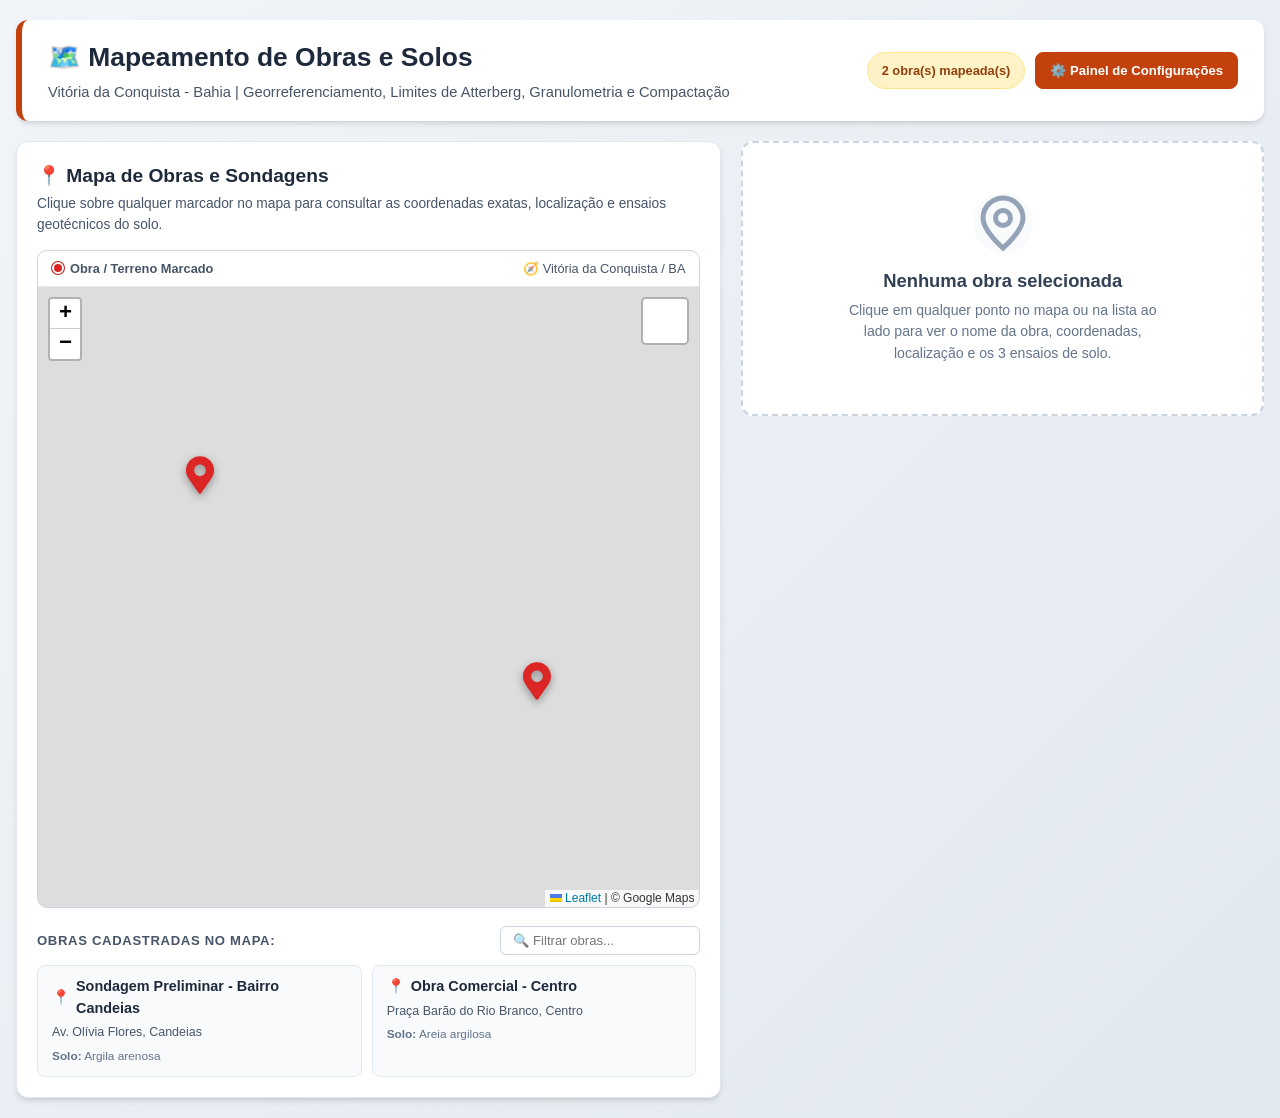
==== index.html @ 5e39a83e "first commit" ====
<!DOCTYPE html>
<html lang="pt-BR">
<head>
  <meta charset="UTF-8">
  <meta name="viewport" content="width=device-width, initial-scale=1.0">
  <title>Mapeamento de Obras e Solos - Vitória da Conquista (BA)</title>
  <!-- LEAFLET CSS -->
  <link rel="stylesheet" href="lib/leaflet.css">
  <link rel="stylesheet" href="style.css">
</head>
<body>

  <div class="container" id="inicio">

    <!-- CABEÇALHO -->
    <header class="cabecalho">
      <div class="cabecalho-info">
        <h1>
          🗺️ Mapeamento de Obras e Solos
        </h1>
        <p>Vitória da Conquista - Bahia | Georreferenciamento, Limites de Atterberg, Granulometria e Compactação</p>
      </div>

      <div class="cabecalho-acoes">
        <span id="contador-obras" class="badge-contador">Carregando obras...</span>
        <a href="editor.html" class="btn-acao-topo btn-config-topo" title="Ir para o painel de adicionar obras e configurar os seletores">
          ⚙️ Painel de Configurações
        </a>
      </div>
    </header>

    <!-- CONTEÚDO PRINCIPAL (GRID 2 COLUNAS) -->
    <main class="grid-principal">

      <!-- COLUNA DA ESQUERDA: MAPA GOOGLE MAPS E LISTA DE PONTOS -->
      <section class="card-secao">
        <h2 class="secao-titulo">
          📍 Mapa de Obras e Sondagens
        </h2>
        <p class="secao-descricao">
          Clique sobre qualquer marcador no mapa para consultar as coordenadas exatas, localização e ensaios geotécnicos do solo.
        </p>

        <!-- CONTAINER DO MAPA -->
        <div class="mapa-conteiner">
          <div class="mapa-legenda-topo">
            <div class="mapa-legenda-itens">
              <span class="legenda-item"><span class="legenda-ponto-salvo"></span> Obra / Terreno Marcado</span>
            </div>
            <span>🧭 Vitória da Conquista / BA</span>
          </div>

          <div id="mapa-obras" class="mapa-real-leaflet"></div>
        </div>

        <!-- LISTA RÁPIDA DE OBRAS -->
        <div class="secao-lista-obras">
          <div class="lista-obras-topo">
            <span class="lista-obras-titulo">Obras Cadastradas no Mapa:</span>
            <input type="text" id="input-filtro-obras" class="input-busca-obras" placeholder="🔍 Filtrar obras...">
          </div>
          <div id="container-lista-obras" class="container-cards-obras">
            <!-- Cards gerados dinamicamente via JS -->
          </div>
        </div>
      </section>

      <!-- COLUNA DA DIREITA: DETALHES DA OBRA SELECIONADA -->
      <aside class="painel-detalhes">

        <!-- ESTADO VAZIO -->
        <div id="estado-vazio" class="estado-vazio">
          <div class="estado-vazio-icone">
            <svg viewBox="0 0 24 24" fill="none" stroke="currentColor" stroke-width="2">
              <path d="M12 2a8 8 0 0 0-8 8c0 5.25 8 12 8 12s8-6.75 8-12a8 8 0 0 0-8-8z"></path>
              <circle cx="12" cy="10" r="3"></circle>
            </svg>
          </div>
          <h3>Nenhuma obra selecionada</h3>
          <p>Clique em qualquer ponto no mapa ou na lista ao lado para ver o nome da obra, coordenadas, localização e os 3 ensaios de solo.</p>
        </div>

        <!-- CARD DE DETALHES DA OBRA SELECIONADA -->
        <div id="card-visualizacao" class="card-detalhes" style="display: none;">

          <header class="detalhe-cabecalho">
            <div class="obra-titulo-grupo">
              <span class="obra-badge-tipo">Informações da Obra</span>
              <h2 id="view-nome-obra" class="obra-nome">Nome da Obra</h2>
            </div>
            <button type="button" id="btn-fechar-view" class="btn-fechar" title="Fechar">✕ Fechar</button>
          </header>

          <div class="view-conteudo">

            <!-- BLOCO DE COORDENADAS E LOCALIZAÇÃO -->
            <div class="box-info-geografica">
              <div class="info-linha">
                <span class="info-rotulo-suave">
                  <svg viewBox="0 0 24 24" fill="none" stroke="currentColor" stroke-width="2" width="16" height="16">
                    <circle cx="12" cy="12" r="10"></circle>
                    <line x1="2" y1="12" x2="22" y2="12"></line>
                    <path d="M12 2a15.3 15.3 0 0 1 4 10 15.3 15.3 0 0 1-4 10 15.3 15.3 0 0 1-4-10 15.3 15.3 0 0 1 4-10z"></path>
                  </svg>
                  Coordenadas:
                </span>
                <span id="view-coordenadas" class="info-valor-destaque">0.000000, 0.000000</span>
              </div>

              <div class="info-linha">
                <span class="info-rotulo-suave">
                  <svg viewBox="0 0 24 24" fill="none" stroke="currentColor" stroke-width="2" width="16" height="16">
                    <path d="M21 10c0 7-9 13-9 13s-9-6-9-13a9 9 0 0 1 18 0z"></path>
                    <circle cx="12" cy="10" r="3"></circle>
                  </svg>
                  Localização:
                </span>
                <span id="view-localizacao" style="font-weight: 600; color: #334155; text-align: right;">-</span>
              </div>

              <div class="info-linha" style="margin-top: 4px; justify-content: flex-end;">
                <a id="link-externo-google-maps" href="#" target="_blank" rel="noopener noreferrer" class="link-google-maps">
                  Abrir no Google Maps ↗
                </a>
              </div>
            </div>

            <!-- DESCRIÇÃO DO LOCAL -->
            <div class="view-secao">
              <div class="view-rotulo">
                <svg viewBox="0 0 24 24" fill="none" stroke="currentColor" stroke-width="2">
                  <path d="M14 2H6a2 2 0 0 0-2 2v16a2 2 0 0 0 2 2h12a2 2 0 0 0 2-2V8z"></path>
                  <polyline points="14 2 14 8 20 8"></polyline>
                  <line x1="16" y1="13" x2="8" y2="13"></line>
                  <line x1="16" y1="17" x2="8" y2="17"></line>
                </svg>
                Descrição do Local
              </div>
              <div id="view-descricao" class="view-texto-descricao">
                Nenhuma descrição registrada.
              </div>
            </div>

            <!-- OS 3 SELETORES GEOTÉCNICOS -->
            <div class="grid-seletores-resultado">

              <!-- 1. LIMITE DE ATTERBERG -->
              <div class="seletor-card-resultado">
                <span class="seletor-titulo-mini">
                  <svg viewBox="0 0 24 24" fill="none" stroke="currentColor" stroke-width="2" width="14" height="14">
                    <path d="M10 2v7.31"></path>
                    <path d="M14 9.3V2"></path>
                    <path d="M8.5 2h7"></path>
                    <path d="M14 9.3a6.5 6.5 0 1 1-4 0"></path>
                  </svg>
                  Limite de Atterberg
                </span>
                <span id="view-atterberg" class="seletor-valor-destaque">-</span>
              </div>

              <!-- 2. GRANULOMETRIA -->
              <div class="seletor-card-resultado tipo-granulometria">
                <span class="seletor-titulo-mini">
                  <svg viewBox="0 0 24 24" fill="none" stroke="currentColor" stroke-width="2" width="14" height="14">
                    <polygon points="12 2 2 7 12 12 22 7 12 2"></polygon>
                    <polyline points="2 17 12 22 22 17"></polyline>
                    <polyline points="2 12 12 17 22 12"></polyline>
                  </svg>
                  Granulometria
                </span>
                <span id="view-granulometria" class="seletor-valor-destaque">-</span>
              </div>

              <!-- 3. COMPACTAÇÃO -->
              <div class="seletor-card-resultado tipo-compactacao">
                <span class="seletor-titulo-mini">
                  <svg viewBox="0 0 24 24" fill="none" stroke="currentColor" stroke-width="2" width="14" height="14">
                    <rect x="2" y="7" width="20" height="14" rx="2" ry="2"></rect>
                    <path d="M16 21V5a2 2 0 0 0-2-2h-4a2 2 0 0 0-2 2v16"></path>
                  </svg>
                  Compactação
                </span>
                <span id="view-compactacao" class="seletor-valor-destaque">-</span>
              </div>

            </div>

            <!-- RODAPÉ COM ATALHO DE EDIÇÃO -->
            <div class="view-rodape">
              <a href="editor.html" id="link-editar-obra" class="btn-atalho-editar">
                ✏️ Editar esta Obra no Painel
              </a>
            </div>

          </div>

        </div>

      </aside>

    </main>

  </div>

  <!-- SCRIPTS LEAFLET, DADOS E VISUALIZADOR -->
  <script src="lib/leaflet.js"></script>
  <script src="dados_solos.js"></script>
  <script src="viewer.js"></script>
</body>
</html>
---- lib/leaflet.css ----
/* required styles */

.leaflet-pane,
.leaflet-tile,
.leaflet-marker-icon,
.leaflet-marker-shadow,
.leaflet-tile-container,
.leaflet-pane > svg,
.leaflet-pane > canvas,
.leaflet-zoom-box,
.leaflet-image-layer,
.leaflet-layer {
	position: absolute;
	left: 0;
	top: 0;
	}
.leaflet-container {
	overflow: hidden;
	}
.leaflet-tile,
.leaflet-marker-icon,
.leaflet-marker-shadow {
	-webkit-user-select: none;
	   -moz-user-select: none;
	        user-select: none;
	  -webkit-user-drag: none;
	}
/* Prevents IE11 from highlighting tiles in blue */
.leaflet-tile::selection {
	background: transparent;
}
/* Safari renders non-retina tile on retina better with this, but Chrome is worse */
.leaflet-safari .leaflet-tile {
	image-rendering: -webkit-optimize-contrast;
	}
/* hack that prevents hw layers "stretching" when loading new tiles */
.leaflet-safari .leaflet-tile-container {
	width: 1600px;
	height: 1600px;
	-webkit-transform-origin: 0 0;
	}
.leaflet-marker-icon,
.leaflet-marker-shadow {
	display: block;
	}
/* .leaflet-container svg: reset svg max-width decleration shipped in Joomla! (joomla.org) 3.x */
/* .leaflet-container img: map is broken in FF if you have max-width: 100% on tiles */
.leaflet-container .leaflet-overlay-pane svg {
	max-width: none !important;
	max-height: none !important;
	}
.leaflet-container .leaflet-marker-pane img,
.leaflet-container .leaflet-shadow-pane img,
.leaflet-container .leaflet-tile-pane img,
.leaflet-container img.leaflet-image-layer,
.leaflet-container .leaflet-tile {
	max-width: none !important;
	max-height: none !important;
	width: auto;
	padding: 0;
	}

.leaflet-container img.leaflet-tile {
	/* See: https://bugs.chromium.org/p/chromium/issues/detail?id=600120 */
	mix-blend-mode: plus-lighter;
}

.leaflet-container.leaflet-touch-zoom {
	-ms-touch-action: pan-x pan-y;
	touch-action: pan-x pan-y;
	}
.leaflet-container.leaflet-touch-drag {
	-ms-touch-action: pinch-zoom;
	/* Fallback for FF which doesn't support pinch-zoom */
	touch-action: none;
	touch-action: pinch-zoom;
}
.leaflet-container.leaflet-touch-drag.leaflet-touch-zoom {
	-ms-touch-action: none;
	touch-action: none;
}
.leaflet-container {
	-webkit-tap-highlight-color: transparent;
}
.leaflet-container a {
	-webkit-tap-highlight-color: rgba(51, 181, 229, 0.4);
}
.leaflet-tile {
	filter: inherit;
	visibility: hidden;
	}
.leaflet-tile-loaded {
	visibility: inherit;
	}
.leaflet-zoom-box {
	width: 0;
	height: 0;
	-moz-box-sizing: border-box;
	     box-sizing: border-box;
	z-index: 800;
	}
/* workaround for https://bugzilla.mozilla.org/show_bug.cgi?id=888319 */
.leaflet-overlay-pane svg {
	-moz-user-select: none;
	}

.leaflet-pane         { z-index: 400; }

.leaflet-tile-pane    { z-index: 200; }
.leaflet-overlay-pane { z-index: 400; }
.leaflet-shadow-pane  { z-index: 500; }
.leaflet-marker-pane  { z-index: 600; }
.leaflet-tooltip-pane   { z-index: 650; }
.leaflet-popup-pane   { z-index: 700; }

.leaflet-map-pane canvas { z-index: 100; }
.leaflet-map-pane svg    { z-index: 200; }

.leaflet-vml-shape {
	width: 1px;
	height: 1px;
	}
.lvml {
	behavior: url(#default#VML);
	display: inline-block;
	position: absolute;
	}


/* control positioning */

.leaflet-control {
	position: relative;
	z-index: 800;
	pointer-events: visiblePainted; /* IE 9-10 doesn't have auto */
	pointer-events: auto;
	}
.leaflet-top,
.leaflet-bottom {
	position: absolute;
	z-index: 1000;
	pointer-events: none;
	}
.leaflet-top {
	top: 0;
	}
.leaflet-right {
	right: 0;
	}
.leaflet-bottom {
	bottom: 0;
	}
.leaflet-left {
	left: 0;
	}
.leaflet-control {
	float: left;
	clear: both;
	}
.leaflet-right .leaflet-control {
	float: right;
	}
.leaflet-top .leaflet-control {
	margin-top: 10px;
	}
.leaflet-bottom .leaflet-control {
	margin-bottom: 10px;
	}
.leaflet-left .leaflet-control {
	margin-left: 10px;
	}
.leaflet-right .leaflet-control {
	margin-right: 10px;
	}


/* zoom and fade animations */

.leaflet-fade-anim .leaflet-popup {
	opacity: 0;
	-webkit-transition: opacity 0.2s linear;
	   -moz-transition: opacity 0.2s linear;
	        transition: opacity 0.2s linear;
	}
.leaflet-fade-anim .leaflet-map-pane .leaflet-popup {
	opacity: 1;
	}
.leaflet-zoom-animated {
	-webkit-transform-origin: 0 0;
	    -ms-transform-origin: 0 0;
	        transform-origin: 0 0;
	}
svg.leaflet-zoom-animated {
	will-change: transform;
}

.leaflet-zoom-anim .leaflet-zoom-animated {
	-webkit-transition: -webkit-transform 0.25s cubic-bezier(0,0,0.25,1);
	   -moz-transition:    -moz-transform 0.25s cubic-bezier(0,0,0.25,1);
	        transition:         transform 0.25s cubic-bezier(0,0,0.25,1);
	}
.leaflet-zoom-anim .leaflet-tile,
.leaflet-pan-anim .leaflet-tile {
	-webkit-transition: none;
	   -moz-transition: none;
	        transition: none;
	}

.leaflet-zoom-anim .leaflet-zoom-hide {
	visibility: hidden;
	}


/* cursors */

.leaflet-interactive {
	cursor: pointer;
	}
.leaflet-grab {
	cursor: -webkit-grab;
	cursor:    -moz-grab;
	cursor:         grab;
	}
.leaflet-crosshair,
.leaflet-crosshair .leaflet-interactive {
	cursor: crosshair;
	}
.leaflet-popup-pane,
.leaflet-control {
	cursor: auto;
	}
.leaflet-dragging .leaflet-grab,
.leaflet-dragging .leaflet-grab .leaflet-interactive,
.leaflet-dragging .leaflet-marker-draggable {
	cursor: move;
	cursor: -webkit-grabbing;
	cursor:    -moz-grabbing;
	cursor:         grabbing;
	}

/* marker & overlays interactivity */
.leaflet-marker-icon,
.leaflet-marker-shadow,
.leaflet-image-layer,
.leaflet-pane > svg path,
.leaflet-tile-container {
	pointer-events: none;
	}

.leaflet-marker-icon.leaflet-interactive,
.leaflet-image-layer.leaflet-interactive,
.leaflet-pane > svg path.leaflet-interactive,
svg.leaflet-image-layer.leaflet-interactive path {
	pointer-events: visiblePainted; /* IE 9-10 doesn't have auto */
	pointer-events: auto;
	}

/* visual tweaks */

.leaflet-container {
	background: #ddd;
	outline-offset: 1px;
	}
.leaflet-container a {
	color: #0078A8;
	}
.leaflet-zoom-box {
	border: 2px dotted #38f;
	background: rgba(255,255,255,0.5);
	}


/* general typography */
.leaflet-container {
	font-family: "Helvetica Neue", Arial, Helvetica, sans-serif;
	font-size: 12px;
	font-size: 0.75rem;
	line-height: 1.5;
	}


/* general toolbar styles */

.leaflet-bar {
	box-shadow: 0 1px 5px rgba(0,0,0,0.65);
	border-radius: 4px;
	}
.leaflet-bar a {
	background-color: #fff;
	border-bottom: 1px solid #ccc;
	width: 26px;
	height: 26px;
	line-height: 26px;
	display: block;
	text-align: center;
	text-decoration: none;
	color: black;
	}
.leaflet-bar a,
.leaflet-control-layers-toggle {
	background-position: 50% 50%;
	background-repeat: no-repeat;
	display: block;
	}
.leaflet-bar a:hover,
.leaflet-bar a:focus {
	background-color: #f4f4f4;
	}
.leaflet-bar a:first-child {
	border-top-left-radius: 4px;
	border-top-right-radius: 4px;
	}
.leaflet-bar a:last-child {
	border-bottom-left-radius: 4px;
	border-bottom-right-radius: 4px;
	border-bottom: none;
	}
.leaflet-bar a.leaflet-disabled {
	cursor: default;
	background-color: #f4f4f4;
	color: #bbb;
	}

.leaflet-touch .leaflet-bar a {
	width: 30px;
	height: 30px;
	line-height: 30px;
	}
.leaflet-touch .leaflet-bar a:first-child {
	border-top-left-radius: 2px;
	border-top-right-radius: 2px;
	}
.leaflet-touch .leaflet-bar a:last-child {
	border-bottom-left-radius: 2px;
	border-bottom-right-radius: 2px;
	}

/* zoom control */

.leaflet-control-zoom-in,
.leaflet-control-zoom-out {
	font: bold 18px 'Lucida Console', Monaco, monospace;
	text-indent: 1px;
	}

.leaflet-touch .leaflet-control-zoom-in, .leaflet-touch .leaflet-control-zoom-out  {
	font-size: 22px;
	}


/* layers control */

.leaflet-control-layers {
	box-shadow: 0 1px 5px rgba(0,0,0,0.4);
	background: #fff;
	border-radius: 5px;
	}
.leaflet-control-layers-toggle {
	background-image: url(images/layers.png);
	width: 36px;
	height: 36px;
	}
.leaflet-retina .leaflet-control-layers-toggle {
	background-image: url(images/layers-2x.png);
	background-size: 26px 26px;
	}
.leaflet-touch .leaflet-control-layers-toggle {
	width: 44px;
	height: 44px;
	}
.leaflet-control-layers .leaflet-control-layers-list,
.leaflet-control-layers-expanded .leaflet-control-layers-toggle {
	display: none;
	}
.leaflet-control-layers-expanded .leaflet-control-layers-list {
	display: block;
	position: relative;
	}
.leaflet-control-layers-expanded {
	padding: 6px 10px 6px 6px;
	color: #333;
	background: #fff;
	}
.leaflet-control-layers-scrollbar {
	overflow-y: scroll;
	overflow-x: hidden;
	padding-right: 5px;
	}
.leaflet-control-layers-selector {
	margin-top: 2px;
	position: relative;
	top: 1px;
	}
.leaflet-control-layers label {
	display: block;
	font-size: 13px;
	font-size: 1.08333em;
	}
.leaflet-control-layers-separator {
	height: 0;
	border-top: 1px solid #ddd;
	margin: 5px -10px 5px -6px;
	}

/* Default icon URLs */
.leaflet-default-icon-path { /* used only in path-guessing heuristic, see L.Icon.Default */
	background-image: url(images/marker-icon.png);
	}


/* attribution and scale controls */

.leaflet-container .leaflet-control-attribution {
	background: #fff;
	background: rgba(255, 255, 255, 0.8);
	margin: 0;
	}
.leaflet-control-attribution,
.leaflet-control-scale-line {
	padding: 0 5px;
	color: #333;
	line-height: 1.4;
	}
.leaflet-control-attribution a {
	text-decoration: none;
	}
.leaflet-control-attribution a:hover,
.leaflet-control-attribution a:focus {
	text-decoration: underline;
	}
.leaflet-attribution-flag {
	display: inline !important;
	vertical-align: baseline !important;
	width: 1em;
	height: 0.6669em;
	}
.leaflet-left .leaflet-control-scale {
	margin-left: 5px;
	}
.leaflet-bottom .leaflet-control-scale {
	margin-bottom: 5px;
	}
.leaflet-control-scale-line {
	border: 2px solid #777;
	border-top: none;
	line-height: 1.1;
	padding: 2px 5px 1px;
	white-space: nowrap;
	-moz-box-sizing: border-box;
	     box-sizing: border-box;
	background: rgba(255, 255, 255, 0.8);
	text-shadow: 1px 1px #fff;
	}
.leaflet-control-scale-line:not(:first-child) {
	border-top: 2px solid #777;
	border-bottom: none;
	margin-top: -2px;
	}
.leaflet-control-scale-line:not(:first-child):not(:last-child) {
	border-bottom: 2px solid #777;
	}

.leaflet-touch .leaflet-control-attribution,
.leaflet-touch .leaflet-control-layers,
.leaflet-touch .leaflet-bar {
	box-shadow: none;
	}
.leaflet-touch .leaflet-control-layers,
.leaflet-touch .leaflet-bar {
	border: 2px solid rgba(0,0,0,0.2);
	background-clip: padding-box;
	}


/* popup */

.leaflet-popup {
	position: absolute;
	text-align: center;
	margin-bottom: 20px;
	}
.leaflet-popup-content-wrapper {
	padding: 1px;
	text-align: left;
	border-radius: 12px;
	}
.leaflet-popup-content {
	margin: 13px 24px 13px 20px;
	line-height: 1.3;
	font-size: 13px;
	font-size: 1.08333em;
	min-height: 1px;
	}
.leaflet-popup-content p {
	margin: 17px 0;
	margin: 1.3em 0;
	}
.leaflet-popup-tip-container {
	width: 40px;
	height: 20px;
	position: absolute;
	left: 50%;
	margin-top: -1px;
	margin-left: -20px;
	overflow: hidden;
	pointer-events: none;
	}
.leaflet-popup-tip {
	width: 17px;
	height: 17px;
	padding: 1px;

	margin: -10px auto 0;
	pointer-events: auto;

	-webkit-transform: rotate(45deg);
	   -moz-transform: rotate(45deg);
	    -ms-transform: rotate(45deg);
	        transform: rotate(45deg);
	}
.leaflet-popup-content-wrapper,
.leaflet-popup-tip {
	background: white;
	color: #333;
	box-shadow: 0 3px 14px rgba(0,0,0,0.4);
	}
.leaflet-container a.leaflet-popup-close-button {
	position: absolute;
	top: 0;
	right: 0;
	border: none;
	text-align: center;
	width: 24px;
	height: 24px;
	font: 16px/24px Tahoma, Verdana, sans-serif;
	color: #757575;
	text-decoration: none;
	background: transparent;
	}
.leaflet-container a.leaflet-popup-close-button:hover,
.leaflet-container a.leaflet-popup-close-button:focus {
	color: #585858;
	}
.leaflet-popup-scrolled {
	overflow: auto;
	}

.leaflet-oldie .leaflet-popup-content-wrapper {
	-ms-zoom: 1;
	}
.leaflet-oldie .leaflet-popup-tip {
	width: 24px;
	margin: 0 auto;

	-ms-filter: "progid:DXImageTransform.Microsoft.Matrix(M11=0.70710678, M12=0.70710678, M21=-0.70710678, M22=0.70710678)";
	filter: progid:DXImageTransform.Microsoft.Matrix(M11=0.70710678, M12=0.70710678, M21=-0.70710678, M22=0.70710678);
	}

.leaflet-oldie .leaflet-control-zoom,
.leaflet-oldie .leaflet-control-layers,
.leaflet-oldie .leaflet-popup-content-wrapper,
.leaflet-oldie .leaflet-popup-tip {
	border: 1px solid #999;
	}


/* div icon */

.leaflet-div-icon {
	background: #fff;
	border: 1px solid #666;
	}


/* Tooltip */
/* Base styles for the element that has a tooltip */
.leaflet-tooltip {
	position: absolute;
	padding: 6px;
	background-color: #fff;
	border: 1px solid #fff;
	border-radius: 3px;
	color: #222;
	white-space: nowrap;
	-webkit-user-select: none;
	-moz-user-select: none;
	-ms-user-select: none;
	user-select: none;
	pointer-events: none;
	box-shadow: 0 1px 3px rgba(0,0,0,0.4);
	}
.leaflet-tooltip.leaflet-interactive {
	cursor: pointer;
	pointer-events: auto;
	}
.leaflet-tooltip-top:before,
.leaflet-tooltip-bottom:before,
.leaflet-tooltip-left:before,
.leaflet-tooltip-right:before {
	position: absolute;
	pointer-events: none;
	border: 6px solid transparent;
	background: transparent;
	content: "";
	}

/* Directions */

.leaflet-tooltip-bottom {
	margin-top: 6px;
}
.leaflet-tooltip-top {
	margin-top: -6px;
}
.leaflet-tooltip-bottom:before,
.leaflet-tooltip-top:before {
	left: 50%;
	margin-left: -6px;
	}
.leaflet-tooltip-top:before {
	bottom: 0;
	margin-bottom: -12px;
	border-top-color: #fff;
	}
.leaflet-tooltip-bottom:before {
	top: 0;
	margin-top: -12px;
	margin-left: -6px;
	border-bottom-color: #fff;
	}
.leaflet-tooltip-left {
	margin-left: -6px;
}
.leaflet-tooltip-right {
	margin-left: 6px;
}
.leaflet-tooltip-left:before,
.leaflet-tooltip-right:before {
	top: 50%;
	margin-top: -6px;
	}
.leaflet-tooltip-left:before {
	right: 0;
	margin-right: -12px;
	border-left-color: #fff;
	}
.leaflet-tooltip-right:before {
	left: 0;
	margin-left: -12px;
	border-right-color: #fff;
	}

/* Printing */

@media print {
	/* Prevent printers from removing background-images of controls. */
	.leaflet-control {
		-webkit-print-color-adjust: exact;
		print-color-adjust: exact;
		}
	}
---- style.css ----
/* ==========================================================================
   SISTEMA DE MAPEAMENTO DE SOLOS E OBRAS - VITÓRIA DA CONQUISTA (BA)
   Estilo Moderno no padrão Google Maps + Geotecnia
   ========================================================================== */

/* --- VARIÁVEIS DE CORES E TEMA --- */
:root {
  --cor-fundo: #0f172a;
  --cor-fundo-secundario: #1e293b;
  --cor-card: #ffffff;
  --cor-card-bg: #f8fafc;
  --cor-borda: #cbd5e1;
  --cor-borda-suave: #e2e8f0;
  --cor-texto-principal: #0f172a;
  --cor-texto-secundario: #475569;
  --cor-texto-mutado: #94a3b8;
  
  /* Cores temáticas pedológicas / engenharia */
  --solo-terracota: #c2410c;
  --solo-terracota-escuro: #9a3412;
  --solo-terracota-claro: #ffedd5;
  --solo-verde: #15803d;
  --solo-verde-claro: #dcfce7;
  --solo-azul: #0284c7;
  --solo-azul-claro: #e0f2fe;
  --solo-destaque: #ea580c;
  --solo-amarelo: #eab308;
  
  --sombra-sm: 0 1px 2px 0 rgb(0 0 0 / 0.05);
  --sombra-md: 0 4px 6px -1px rgb(0 0 0 / 0.1), 0 2px 4px -2px rgb(0 0 0 / 0.1);
  --sombra-lg: 0 10px 15px -3px rgb(0 0 0 / 0.1), 0 4px 6px -4px rgb(0 0 0 / 0.1);
  --sombra-xl: 0 20px 25px -5px rgb(0 0 0 / 0.1), 0 8px 10px -6px rgb(0 0 0 / 0.1);
  
  --raio-borda: 12px;
  --transicao: all 0.2s cubic-bezier(0.4, 0, 0.2, 1);
}

/* --- RESET E BASE --- */
*, *::before, *::after {
  box-sizing: border-box;
  margin: 0;
  padding: 0;
}

body {
  font-family: -apple-system, BlinkMacSystemFont, "Segoe UI", Roboto, "Helvetica Neue", Arial, sans-serif;
  background: linear-gradient(135deg, #f1f5f9 0%, #e2e8f0 100%);
  color: var(--cor-texto-principal);
  line-height: 1.5;
  min-height: 100vh;
  padding: 20px 16px;
}

.container {
  max-width: 1480px;
  margin: 0 auto;
}

/* --- CABEÇALHO --- */
.cabecalho {
  background: white;
  border-radius: var(--raio-borda);
  padding: 18px 26px;
  box-shadow: var(--sombra-md);
  margin-bottom: 20px;
  border-left: 6px solid var(--solo-terracota);
  display: flex;
  justify-content: space-between;
  align-items: center;
  flex-wrap: wrap;
  gap: 16px;
}

.cabecalho-info h1 {
  font-size: 1.65rem;
  font-weight: 800;
  color: #1e293b;
  display: flex;
  align-items: center;
  gap: 10px;
}

.cabecalho-info p {
  color: var(--cor-texto-secundario);
  font-size: 0.92rem;
  margin-top: 3px;
}

.cabecalho-acoes {
  display: flex;
  align-items: center;
  gap: 10px;
  flex-wrap: wrap;
}

.badge-contador {
  display: inline-flex;
  align-items: center;
  gap: 6px;
  padding: 8px 14px;
  background: #fef3c7;
  color: #92400e;
  border: 1px solid #fde68a;
  border-radius: 9999px;
  font-size: 0.8rem;
  font-weight: 700;
}

.btn-acao-topo {
  display: inline-flex;
  align-items: center;
  gap: 6px;
  padding: 8px 14px;
  border-radius: 8px;
  font-size: 0.82rem;
  font-weight: 600;
  cursor: pointer;
  border: 1px solid var(--cor-borda);
  background: #f8fafc;
  color: #334155;
  text-decoration: none;
  transition: var(--transicao);
}

.btn-acao-topo:hover {
  background: #e2e8f0;
  color: #0f172a;
}

.btn-destaque-view {
  background: #0284c7;
  color: white;
  border-color: #0284c7;
}

.btn-destaque-view:hover {
  background: #0369a1;
  color: white;
}

.btn-config-topo {
  background: var(--solo-terracota);
  color: white;
  border-color: var(--solo-terracota);
  font-weight: 700;
}

.btn-config-topo:hover {
  background: var(--solo-terracota-escuro);
  color: white;
  transform: translateY(-1px);
}

.input-file-oculto {
  display: none;
}

/* --- BANNER DE DICA / GUIA --- */
.banner-dica {
  background: #eff6ff;
  border: 1px solid #bfdbfe;
  border-left: 4px solid var(--solo-azul);
  padding: 10px 16px;
  border-radius: 8px;
  margin-bottom: 18px;
  font-size: 0.86rem;
  color: #1e40af;
  display: flex;
  align-items: center;
  gap: 10px;
}

.banner-dica svg {
  flex-shrink: 0;
  width: 20px;
  height: 20px;
}

/* --- ESTRUTURA PRINCIPAL (GRID 2 COLUNAS) --- */
.grid-principal {
  display: grid;
  grid-template-columns: 1.35fr 1fr;
  gap: 20px;
  align-items: start;
}

@media (max-width: 1024px) {
  .grid-principal {
    grid-template-columns: 1fr;
  }
}

/* --- CARTÕES GERAIS --- */
.card-secao {
  background: var(--cor-card);
  border-radius: var(--raio-borda);
  padding: 20px;
  box-shadow: var(--sombra-md);
  border: 1px solid var(--cor-borda-suave);
}

.secao-titulo {
  font-size: 1.2rem;
  font-weight: 700;
  color: #1e293b;
  margin-bottom: 4px;
  display: flex;
  align-items: center;
  gap: 8px;
}

.secao-descricao {
  font-size: 0.86rem;
  color: var(--cor-texto-secundario);
  margin-bottom: 14px;
}

/* --- MAPA NO PADRÃO GOOGLE MAPS --- */
.mapa-conteiner {
  position: relative;
  background: #e5e7eb;
  border: 1px solid #cbd5e1;
  border-radius: 10px;
  overflow: hidden;
}

.mapa-legenda-topo {
  display: flex;
  justify-content: space-between;
  align-items: center;
  padding: 8px 14px;
  background: white;
  border-bottom: 1px solid #e2e8f0;
  font-size: 0.8rem;
  color: var(--cor-texto-secundario);
}

.mapa-legenda-itens {
  display: flex;
  gap: 14px;
  align-items: center;
  flex-wrap: wrap;
}

.legenda-item {
  display: inline-flex;
  align-items: center;
  gap: 6px;
  font-weight: 600;
}

.legenda-ponto-salvo {
  width: 12px;
  height: 12px;
  background: #dc2626;
  border-radius: 50%;
  border: 2px solid white;
  box-shadow: 0 0 0 1px #b91c1c;
}

.legenda-ponto-novo {
  width: 12px;
  height: 12px;
  background: #0284c7;
  border-radius: 50%;
  border: 2px solid white;
  box-shadow: 0 0 0 1px #0369a1;
}

.mapa-real-leaflet {
  width: 100%;
  height: 620px;
  z-index: 1;
}

/* --- MARCADORES CUSTOMIZADOS NO MAPA (LEAFLET DIVICON) --- */
.custom-pin {
  display: flex;
  align-items: center;
  justify-content: center;
}

.pin-corpo {
  width: 28px;
  height: 38px;
  position: relative;
  cursor: pointer;
  filter: drop-shadow(0 3px 4px rgba(0,0,0,0.35));
  transition: transform 0.2s cubic-bezier(0.34, 1.56, 0.64, 1);
}

.pin-corpo:hover {
  transform: scale(1.15) translateY(-4px);
}

.pin-corpo svg {
  width: 100%;
  height: 100%;
}

.pin-salvo path {
  fill: #dc2626;
}

.pin-selecionado path {
  fill: #ea580c;
  filter: drop-shadow(0 0 6px rgba(234, 88, 12, 0.8));
}

.pin-novo path {
  fill: #0284c7;
  filter: drop-shadow(0 0 6px rgba(2, 132, 199, 0.8));
  animation: pulse-pin 1.6s infinite ease-in-out;
}

@keyframes pulse-pin {
  0% { transform: scale(1); }
  50% { transform: scale(1.18); }
  100% { transform: scale(1); }
}

/* Tooltip do Marcador */
.leaflet-tooltip.tooltip-obra {
  background: #ffffff;
  color: #0f172a;
  border: 1px solid #cbd5e1;
  border-radius: 8px;
  box-shadow: var(--sombra-md);
  padding: 6px 12px;
  font-size: 0.85rem;
  font-family: inherit;
  font-weight: 600;
}

/* --- LISTA DE OBRAS CADASTRADAS --- */
.secao-lista-obras {
  margin-top: 18px;
}

.lista-obras-topo {
  display: flex;
  justify-content: space-between;
  align-items: center;
  margin-bottom: 10px;
}

.lista-obras-titulo {
  font-size: 0.82rem;
  font-weight: 700;
  text-transform: uppercase;
  letter-spacing: 0.05em;
  color: var(--cor-texto-secundario);
}

.input-busca-obras {
  padding: 6px 12px;
  border: 1px solid var(--cor-borda);
  border-radius: 6px;
  font-size: 0.82rem;
  width: 200px;
}

.container-cards-obras {
  display: grid;
  grid-template-columns: repeat(auto-fill, minmax(260px, 1fr));
  gap: 10px;
  max-height: 280px;
  overflow-y: auto;
  padding-right: 4px;
}

.card-obra-item {
  background: #f8fafc;
  border: 1px solid var(--cor-borda-suave);
  border-radius: 8px;
  padding: 10px 14px;
  cursor: pointer;
  transition: var(--transicao);
  display: flex;
  flex-direction: column;
  gap: 4px;
  position: relative;
}

.card-obra-item:hover {
  background: #ffffff;
  border-color: var(--solo-terracota);
  box-shadow: var(--sombra-sm);
  transform: translateY(-1px);
}

.card-obra-item.ativo {
  background: #fff7ed;
  border-color: var(--solo-terracota);
  box-shadow: 0 0 0 2px rgba(194, 65, 12, 0.2);
}

.obra-item-nome {
  font-size: 0.9rem;
  font-weight: 700;
  color: #1e293b;
  display: flex;
  align-items: center;
  gap: 6px;
}

.obra-item-local {
  font-size: 0.78rem;
  color: var(--cor-texto-secundario);
  white-space: nowrap;
  overflow: hidden;
  text-overflow: ellipsis;
}

.obra-item-acoes {
  display: flex;
  gap: 8px;
  margin-top: 6px;
  justify-content: flex-end;
}

.btn-mini-acao {
  padding: 3px 8px;
  border-radius: 4px;
  font-size: 0.72rem;
  font-weight: 600;
  border: 1px solid #cbd5e1;
  background: white;
  cursor: pointer;
  transition: var(--transicao);
}

.btn-mini-acao:hover {
  background: #e2e8f0;
}

.btn-mini-excluir {
  color: #dc2626;
  border-color: #fca5a5;
}

.btn-mini-excluir:hover {
  background: #fee2e2;
}

/* --- PAINEL LATERAL DIREITO --- */
.painel-detalhes {
  position: sticky;
  top: 20px;
  display: flex;
  flex-direction: column;
  gap: 18px;
}

/* ESTADO VAZIO */
.estado-vazio {
  display: block;
  text-align: center;
  padding: 50px 24px;
  background: white;
  border-radius: var(--raio-borda);
  border: 2px dashed #cbd5e1;
}

.estado-vazio-icone {
  width: 60px;
  height: 60px;
  margin: 0 auto 14px;
  color: #94a3b8;
  display: flex;
  align-items: center;
  justify-content: center;
  background: #f8fafc;
  border-radius: 50%;
}

.estado-vazio h3 {
  font-size: 1.15rem;
  color: #334155;
  margin-bottom: 6px;
}

.estado-vazio p {
  color: #64748b;
  font-size: 0.88rem;
  max-width: 320px;
  margin: 0 auto;
}

/* CARD DE VISUALIZAÇÃO (INDEX.HTML) */
.card-detalhes {
  background: white;
  border-radius: var(--raio-borda);
  box-shadow: var(--sombra-lg);
  border: 1px solid var(--cor-borda-suave);
  overflow: hidden;
  animation: surgimento 0.25s cubic-bezier(0.16, 1, 0.3, 1) forwards;
}

@keyframes surgimento {
  from { opacity: 0; transform: translateY(8px); }
  to { opacity: 1; transform: translateY(0); }
}

.detalhe-cabecalho {
  background: linear-gradient(135deg, #1e293b 0%, #0f172a 100%);
  color: white;
  padding: 16px 20px;
  display: flex;
  justify-content: space-between;
  align-items: flex-start;
  gap: 12px;
}

.obra-titulo-grupo {
  display: flex;
  flex-direction: column;
  gap: 2px;
}

.obra-badge-tipo {
  font-size: 0.7rem;
  text-transform: uppercase;
  letter-spacing: 0.08em;
  color: #fb923c;
  font-weight: 700;
}

.obra-nome {
  font-size: 1.35rem;
  font-weight: 800;
  line-height: 1.25;
}

.btn-fechar {
  background: rgba(255, 255, 255, 0.15);
  color: white;
  border: 1px solid rgba(255, 255, 255, 0.25);
  padding: 5px 10px;
  border-radius: 6px;
  font-size: 0.78rem;
  font-weight: 600;
  cursor: pointer;
  transition: var(--transicao);
}

.btn-fechar:hover {
  background: rgba(239, 68, 68, 0.85);
  border-color: #ef4444;
}

.view-conteudo {
  padding: 20px;
  display: flex;
  flex-direction: column;
  gap: 18px;
}

/* BLOCO DE COORDENADAS E LOCALIZAÇÃO */
.box-info-geografica {
  background: #f8fafc;
  border: 1px solid var(--cor-borda-suave);
  border-radius: 8px;
  padding: 12px 14px;
  display: flex;
  flex-direction: column;
  gap: 8px;
}

.info-linha {
  display: flex;
  justify-content: space-between;
  align-items: center;
  font-size: 0.84rem;
}

.info-rotulo-suave {
  color: #64748b;
  font-weight: 600;
  display: flex;
  align-items: center;
  gap: 5px;
}

.info-valor-destaque {
  font-family: monospace;
  font-weight: 700;
  color: #0f172a;
  background: #e2e8f0;
  padding: 2px 8px;
  border-radius: 4px;
  font-size: 0.82rem;
}

.link-google-maps {
  color: var(--solo-azul);
  font-weight: 600;
  font-size: 0.8rem;
  text-decoration: none;
  display: inline-flex;
  align-items: center;
  gap: 4px;
  transition: var(--transicao);
}

.link-google-maps:hover {
  text-decoration: underline;
  color: #0369a1;
}

/* DESCRIÇÃO */
.view-secao {
  display: flex;
  flex-direction: column;
  gap: 6px;
}

.view-rotulo {
  display: inline-flex;
  align-items: center;
  gap: 6px;
  font-size: 0.8rem;
  font-weight: 700;
  text-transform: uppercase;
  letter-spacing: 0.05em;
  color: #475569;
}

.view-rotulo svg {
  width: 15px;
  height: 15px;
  color: var(--solo-terracota);
}

.view-texto-descricao {
  background: #f8fafc;
  border: 1px solid var(--cor-borda-suave);
  padding: 12px 14px;
  border-radius: 8px;
  color: #334155;
  font-size: 0.9rem;
  line-height: 1.55;
  white-space: pre-line;
}

/* OS 3 SELETORES GEOTÉCNICOS EM DESTAQUE */
.grid-seletores-resultado {
  display: grid;
  grid-template-columns: 1fr;
  gap: 12px;
}

.seletor-card-resultado {
  background: #f8fafc;
  border: 1px solid var(--cor-borda-suave);
  border-left: 4px solid var(--solo-terracota);
  padding: 12px 14px;
  border-radius: 8px;
  display: flex;
  flex-direction: column;
  gap: 4px;
}

.seletor-card-resultado.tipo-granulometria {
  border-left-color: var(--solo-azul);
}

.seletor-card-resultado.tipo-compactacao {
  border-left-color: var(--solo-verde);
}

.seletor-titulo-mini {
  font-size: 0.75rem;
  text-transform: uppercase;
  font-weight: 700;
  letter-spacing: 0.04em;
  color: #64748b;
  display: flex;
  align-items: center;
  gap: 6px;
}

.seletor-valor-destaque {
  font-size: 1.05rem;
  font-weight: 700;
  color: #0f172a;
}

.view-rodape {
  margin-top: 4px;
  padding-top: 14px;
  border-top: 1px solid #e2e8f0;
  display: flex;
  justify-content: flex-end;
}

.btn-atalho-editar {
  display: inline-flex;
  align-items: center;
  gap: 6px;
  padding: 8px 14px;
  background: #f1f5f9;
  color: #334155;
  border: 1px solid #cbd5e1;
  border-radius: 6px;
  font-size: 0.8rem;
  font-weight: 600;
  text-decoration: none;
  transition: var(--transicao);
}

.btn-atalho-editar:hover {
  background: var(--solo-terracota-claro);
  color: var(--solo-terracota-escuro);
  border-color: #fdba74;
}

/* --- FORMULÁRIO DE EDIÇÃO (EDITOR.HTML) --- */
.alerta-sucesso {
  display: none;
  background: #dcfce7;
  color: #166534;
  border-bottom: 1px solid #bbf7d0;
  padding: 10px 16px;
  font-size: 0.85rem;
  font-weight: 600;
  align-items: center;
  gap: 8px;
}

.alerta-sucesso.visivel {
  display: flex;
  animation: surgimento 0.2s ease-out;
}

.form-conteudo {
  padding: 20px;
  display: flex;
  flex-direction: column;
  gap: 16px;
}

.campo-grupo {
  display: flex;
  flex-direction: column;
  gap: 6px;
}

.campo-label {
  display: flex;
  justify-content: space-between;
  align-items: center;
  font-size: 0.82rem;
  font-weight: 700;
  color: #334155;
  text-transform: uppercase;
  letter-spacing: 0.04em;
}

.campo-label span {
  display: inline-flex;
  align-items: center;
  gap: 5px;
}

.campo-label svg {
  width: 15px;
  height: 15px;
  color: var(--solo-terracota);
}

.dica-label {
  font-size: 0.72rem;
  color: var(--cor-texto-mutado);
  font-weight: 400;
  text-transform: none;
}

.input-texto, .select-customizado {
  width: 100%;
  padding: 10px 14px;
  border: 1px solid #cbd5e1;
  border-radius: 8px;
  font-size: 0.92rem;
  font-family: inherit;
  color: #0f172a;
  background: #f8fafc;
  transition: var(--transicao);
}

.input-texto:focus, .select-customizado:focus {
  outline: none;
  border-color: var(--solo-terracota);
  background: #ffffff;
  box-shadow: 0 0 0 3px rgba(194, 65, 12, 0.15);
}

.textarea-customizado {
  width: 100%;
  padding: 10px 14px;
  border: 1px solid #cbd5e1;
  border-radius: 8px;
  font-size: 0.9rem;
  font-family: inherit;
  color: #0f172a;
  background: #f8fafc;
  min-height: 85px;
  resize: vertical;
  line-height: 1.5;
  transition: var(--transicao);
}

.textarea-customizado:focus {
  outline: none;
  border-color: var(--solo-terracota);
  background: #ffffff;
  box-shadow: 0 0 0 3px rgba(194, 65, 12, 0.15);
}

.form-acoes {
  display: flex;
  justify-content: space-between;
  align-items: center;
  margin-top: 4px;
  padding-top: 14px;
  border-top: 1px solid #e2e8f0;
  gap: 10px;
}

.btn-salvar {
  display: inline-flex;
  align-items: center;
  gap: 6px;
  padding: 10px 20px;
  background: var(--solo-terracota);
  color: white;
  border: none;
  border-radius: 8px;
  font-size: 0.9rem;
  font-weight: 700;
  cursor: pointer;
  box-shadow: var(--sombra-sm);
  transition: var(--transicao);
}

.btn-salvar:hover {
  background: var(--solo-terracota-escuro);
  transform: translateY(-1px);
  box-shadow: var(--sombra-md);
}

.btn-cancelar {
  background: #f1f5f9;
  color: #475569;
  border: 1px solid #cbd5e1;
  padding: 9px 14px;
  border-radius: 8px;
  font-size: 0.82rem;
  font-weight: 600;
  cursor: pointer;
  transition: var(--transicao);
}

.btn-cancelar:hover {
  background: #e2e8f0;
  color: #0f172a;
}

/* --- PAINEL DE CONFIGURAÇÃO DOS 3 SELETORES --- */
.card-config-seletores {
  background: white;
  border-radius: var(--raio-borda);
  box-shadow: var(--sombra-md);
  border: 1px solid var(--cor-borda-suave);
  padding: 20px;
}

.config-abas-botoes {
  display: flex;
  gap: 6px;
  border-bottom: 2px solid #e2e8f0;
  margin-bottom: 16px;
  padding-bottom: 2px;
}

.btn-aba-seletor {
  background: none;
  border: none;
  padding: 8px 12px;
  font-size: 0.82rem;
  font-weight: 700;
  color: #64748b;
  cursor: pointer;
  border-bottom: 3px solid transparent;
  margin-bottom: -4px;
  transition: var(--transicao);
}

.btn-aba-seletor:hover {
  color: var(--solo-terracota);
}

.btn-aba-seletor.ativo {
  color: var(--solo-terracota);
  border-bottom-color: var(--solo-terracota);
}

.lista-opcoes-chips {
  display: flex;
  flex-wrap: wrap;
  gap: 8px;
  margin-bottom: 14px;
  min-height: 40px;
}

.chip-opcao {
  display: inline-flex;
  align-items: center;
  gap: 6px;
  background: #f1f5f9;
  border: 1px solid #cbd5e1;
  padding: 5px 10px;
  border-radius: 20px;
  font-size: 0.82rem;
  color: #334155;
  font-weight: 500;
}

.chip-opcao button {
  background: none;
  border: none;
  color: #94a3b8;
  cursor: pointer;
  font-size: 0.85rem;
  font-weight: 800;
  line-height: 1;
  padding: 0 2px;
  transition: var(--transicao);
}

.chip-opcao button:hover {
  color: #dc2626;
}

.form-adicionar-opcao {
  display: flex;
  gap: 8px;
}

.input-nova-opcao {
  flex: 1;
  padding: 8px 12px;
  border: 1px solid #cbd5e1;
  border-radius: 6px;
  font-size: 0.85rem;
}

.btn-add-opcao {
  padding: 8px 14px;
  background: var(--solo-azul);
  color: white;
  border: none;
  border-radius: 6px;
  font-size: 0.82rem;
  font-weight: 700;
  cursor: pointer;
  transition: var(--transicao);
}

.btn-add-opcao:hover {
  background: #0369a1;
}

/* --- RESPONSIVIDADE --- */
@media (max-width: 640px) {
  body {
    padding: 10px 8px;
  }
  .cabecalho {
    padding: 14px 16px;
  }
  .cabecalho-info h1 {
    font-size: 1.3rem;
  }
  .card-secao, .card-config-seletores {
    padding: 14px;
  }
  .mapa-real-leaflet {
    height: 440px;
  }
  .container-cards-obras {
    grid-template-columns: 1fr;
  }
}
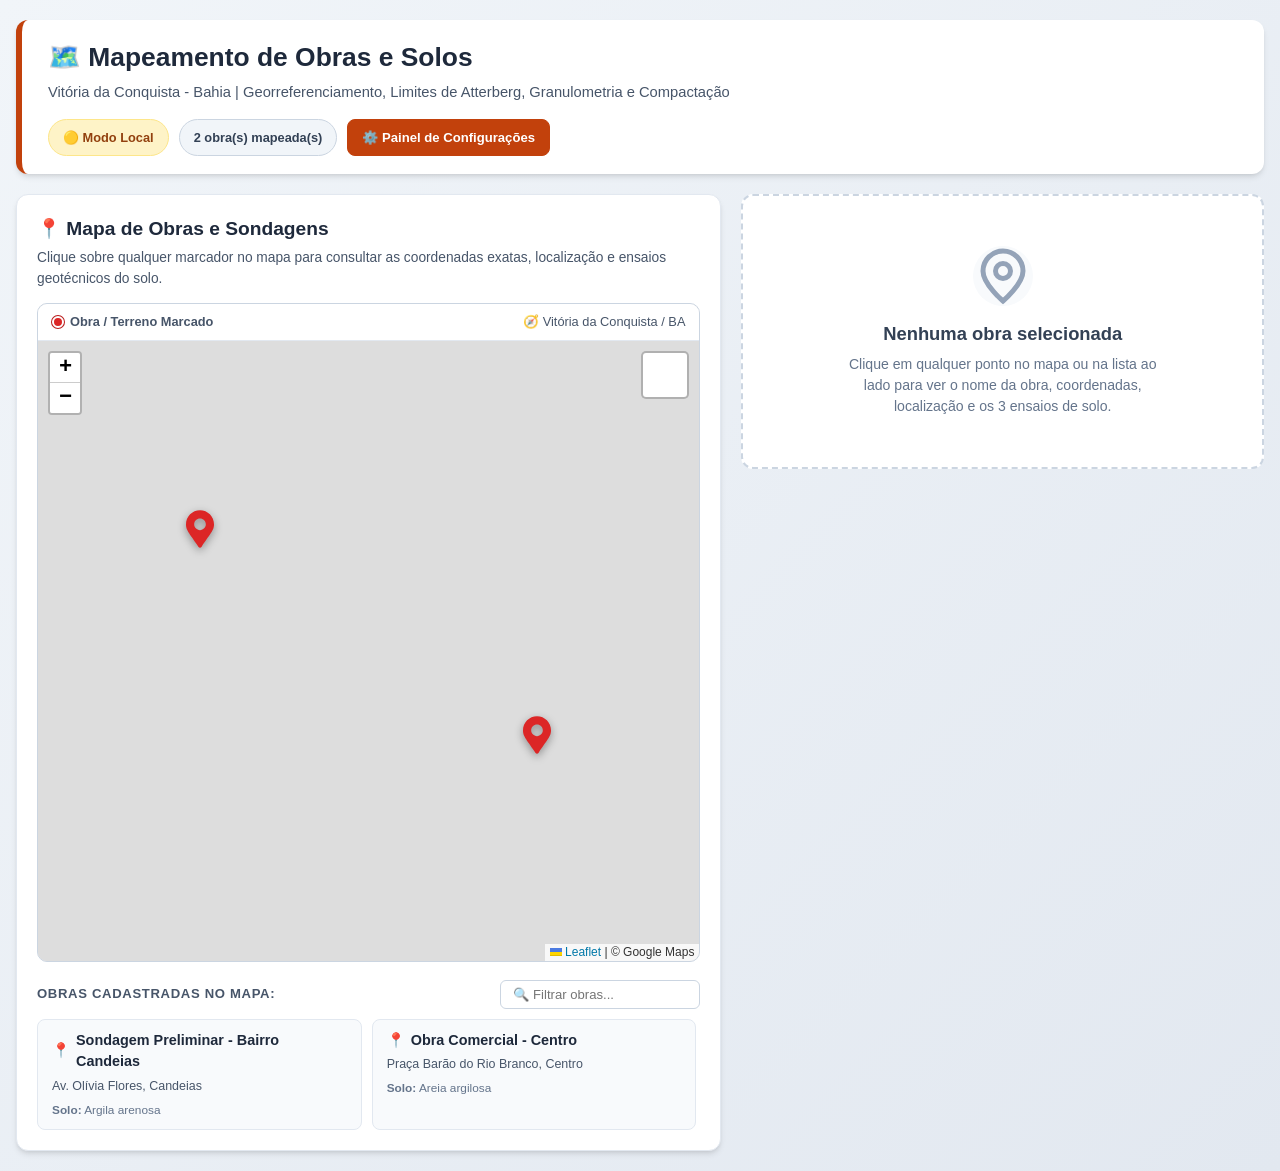
==== commit 3fe95a72: "feat: integracao de persistencia na nuvem Vercel KV para obras e solos" ====
--- a/index.html
+++ b/index.html
@@ -22,6 +22,7 @@
       </div>
 
       <div class="cabecalho-acoes">
+        <span id="status-nuvem" class="badge-status-nuvem status-verificando">☁️ Conectando...</span>
         <span id="contador-obras" class="badge-contador">Carregando obras...</span>
         <a href="editor.html" class="btn-acao-topo btn-config-topo" title="Ir para o painel de adicionar obras e configurar os seletores">
           ⚙️ Painel de Configurações
--- a/style.css
+++ b/style.css
@@ -98,12 +98,53 @@
   align-items: center;
   gap: 6px;
   padding: 8px 14px;
+  background: #f1f5f9;
+  color: #334155;
+  border: 1px solid #cbd5e1;
+  border-radius: 9999px;
+  font-size: 0.8rem;
+  font-weight: 700;
+}
+
+.badge-status-nuvem {
+  display: inline-flex;
+  align-items: center;
+  gap: 6px;
+  padding: 8px 14px;
+  border-radius: 9999px;
+  font-size: 0.8rem;
+  font-weight: 700;
+  transition: var(--transicao);
+}
+
+.badge-status-nuvem.status-online {
+  background: #dcfce7;
+  color: #15803d;
+  border: 1px solid #86efac;
+}
+
+.badge-status-nuvem.status-local {
   background: #fef3c7;
   color: #92400e;
   border: 1px solid #fde68a;
-  border-radius: 9999px;
-  font-size: 0.8rem;
-  font-weight: 700;
+}
+
+.badge-status-nuvem.status-verificando {
+  background: #f1f5f9;
+  color: #64748b;
+  border: 1px solid #cbd5e1;
+}
+
+.btn-nuvem-topo {
+  background: #0284c7;
+  color: white;
+  border-color: #0284c7;
+  font-weight: 700;
+}
+
+.btn-nuvem-topo:hover {
+  background: #0369a1;
+  color: white;
 }
 
 .btn-acao-topo {
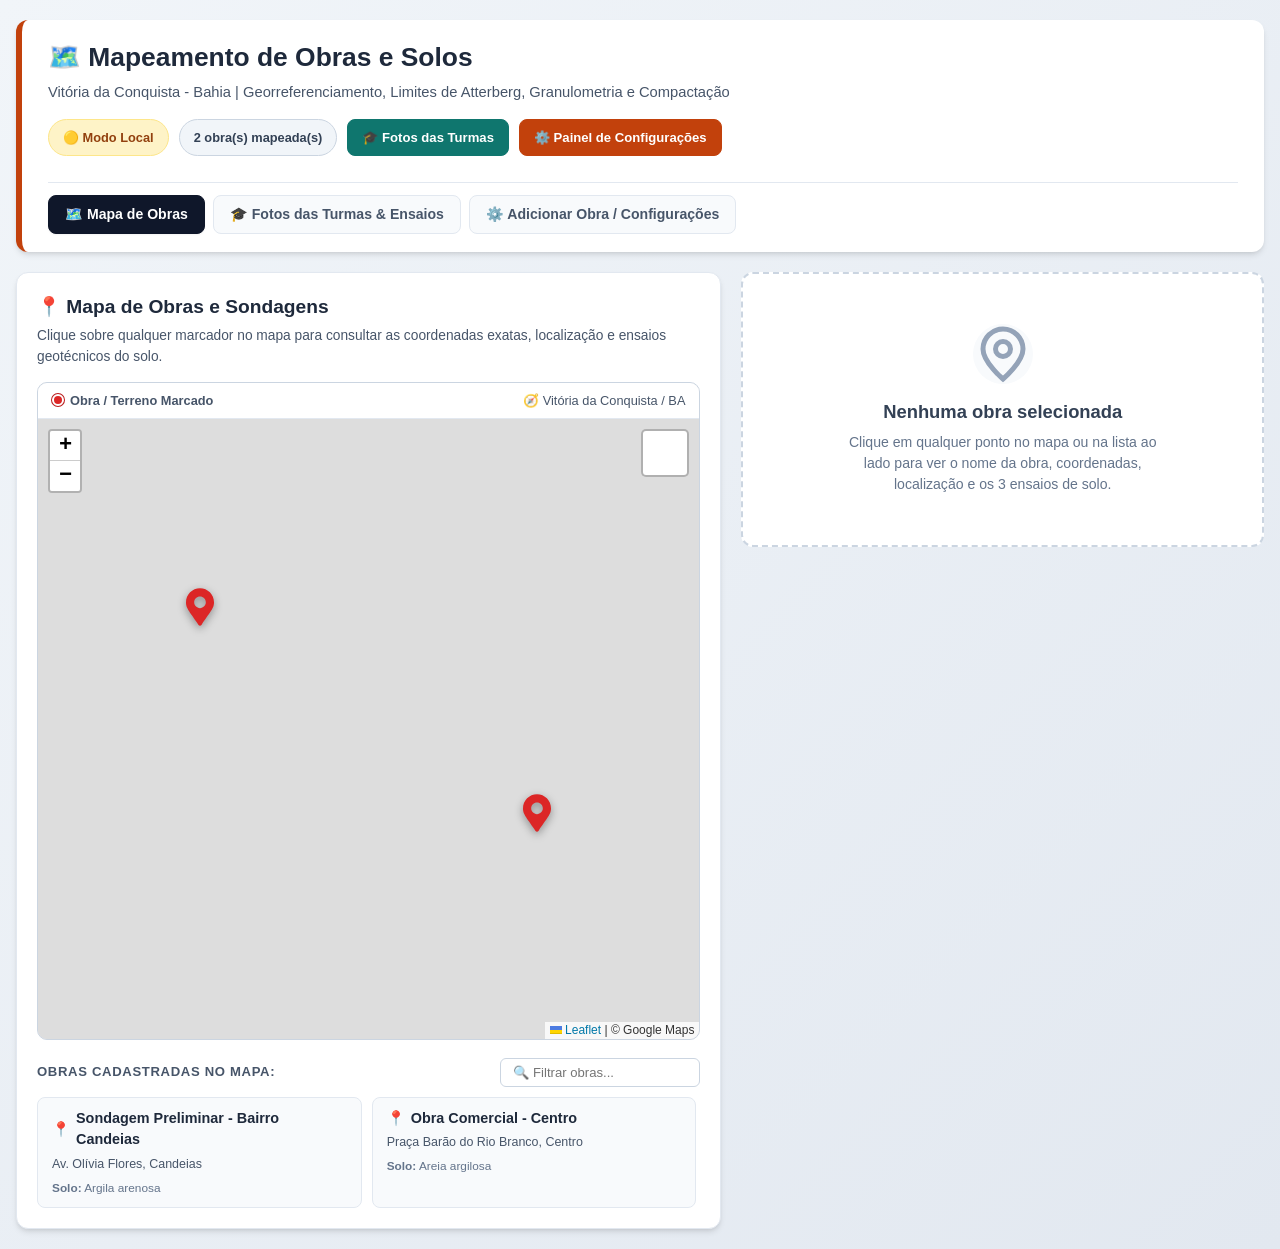
==== commit bbadfc11: "feat: fotos em obras, remocao de backup, aba e galeria de turmas por semestre" ====
--- a/index.html
+++ b/index.html
@@ -24,10 +24,20 @@
       <div class="cabecalho-acoes">
         <span id="status-nuvem" class="badge-status-nuvem status-verificando">☁️ Conectando...</span>
         <span id="contador-obras" class="badge-contador">Carregando obras...</span>
+        <a href="turmas.html" class="btn-acao-topo btn-turmas-topo" title="Ver fotos e registros das turmas que fizeram os ensaios">
+          🎓 Fotos das Turmas
+        </a>
         <a href="editor.html" class="btn-acao-topo btn-config-topo" title="Ir para o painel de adicionar obras e configurar os seletores">
           ⚙️ Painel de Configurações
         </a>
       </div>
+
+      <!-- ABAS SUPERIORES -->
+      <nav class="nav-abas-topo">
+        <a href="index.html" class="btn-aba-nav ativo">🗺️ Mapa de Obras</a>
+        <a href="turmas.html" class="btn-aba-nav">🎓 Fotos das Turmas & Ensaios</a>
+        <a href="editor.html" class="btn-aba-nav">⚙️ Adicionar Obra / Configurações</a>
+      </nav>
     </header>
 
     <!-- CONTEÚDO PRINCIPAL (GRID 2 COLUNAS) -->
@@ -186,6 +196,28 @@
 
             </div>
 
+            <!-- FOTOS DA OBRA / ENSAIO (ABAIXO DE GRANULOMETRIA E COMPACTAÇÃO) -->
+            <div id="view-fotos-secao" class="view-fotos-obras" style="display: none;">
+              <div class="view-rotulo">
+                <svg viewBox="0 0 24 24" fill="none" stroke="currentColor" stroke-width="2">
+                  <rect x="3" y="3" width="18" height="18" rx="2" ry="2"></rect>
+                  <circle cx="8.5" cy="8.5" r="1.5"></circle>
+                  <polyline points="21 15 16 10 5 21"></polyline>
+                </svg>
+                Fotos do Terreno / Ensaios
+              </div>
+              <div class="grid-fotos-visualizacao">
+                <div id="box-view-foto1" class="card-foto-view" style="display: none;" title="Clique para ampliar">
+                  <img id="view-foto1" src="" alt="Foto 1 da Obra">
+                  <span class="badge-foto-tag">Foto 1</span>
+                </div>
+                <div id="box-view-foto2" class="card-foto-view" style="display: none;" title="Clique para ampliar">
+                  <img id="view-foto2" src="" alt="Foto 2 da Obra">
+                  <span class="badge-foto-tag">Foto 2</span>
+                </div>
+              </div>
+            </div>
+
             <!-- RODAPÉ COM ATALHO DE EDIÇÃO -->
             <div class="view-rodape">
               <a href="editor.html" id="link-editar-obra" class="btn-atalho-editar">
@@ -201,6 +233,14 @@
 
     </main>
 
+  </div>
+
+  <!-- MODAL LIGHTBOX PARA AMPLIAR FOTOS -->
+  <div id="modal-lightbox" class="modal-lightbox">
+    <div class="lightbox-conteiner">
+      <button type="button" id="btn-fechar-lightbox" class="btn-fechar-lightbox" title="Fechar">✕</button>
+      <img id="lightbox-img" src="" alt="Foto Ampliada">
+    </div>
   </div>
 
   <!-- SCRIPTS LEAFLET, DADOS E VISUALIZADOR -->
--- a/style.css
+++ b/style.css
@@ -1012,6 +1012,375 @@
   background: #0369a1;
 }
 
+/* --- NAVEGAÇÃO SUPERIOR POR ABAS --- */
+.nav-abas-topo {
+  display: flex;
+  align-items: center;
+  gap: 8px;
+  margin-top: 10px;
+  width: 100%;
+  border-top: 1px solid var(--cor-borda-suave);
+  padding-top: 12px;
+}
+
+.btn-aba-nav {
+  display: inline-flex;
+  align-items: center;
+  gap: 8px;
+  padding: 8px 16px;
+  border-radius: 8px;
+  font-size: 0.88rem;
+  font-weight: 700;
+  text-decoration: none;
+  color: var(--cor-texto-secundario);
+  background: #f8fafc;
+  border: 1px solid var(--cor-borda-suave);
+  transition: var(--transicao);
+}
+
+.btn-aba-nav:hover {
+  background: #f1f5f9;
+  color: #0f172a;
+}
+
+.btn-aba-nav.ativo {
+  background: #0f172a;
+  color: white;
+  border-color: #0f172a;
+  box-shadow: var(--sombra-sm);
+}
+
+.btn-turmas-topo {
+  background: #0f766e;
+  color: white;
+  border-color: #0f766e;
+  font-weight: 700;
+}
+
+.btn-turmas-topo:hover {
+  background: #115e59;
+  color: white;
+}
+
+/* --- UPLOAD DE FOTOS NO EDITOR --- */
+.upload-foto-container {
+  display: flex;
+  flex-direction: column;
+  gap: 8px;
+}
+
+.input-file-custom {
+  font-size: 0.82rem;
+  color: #475569;
+}
+
+.input-file-custom::file-selector-button {
+  padding: 6px 12px;
+  border-radius: 6px;
+  border: 1px solid #cbd5e1;
+  background: #f8fafc;
+  font-weight: 600;
+  cursor: pointer;
+  margin-right: 10px;
+  transition: var(--transicao);
+}
+
+.input-file-custom::file-selector-button:hover {
+  background: #e2e8f0;
+}
+
+.preview-foto-box {
+  position: relative;
+  width: 100%;
+  max-width: 280px;
+  height: 160px;
+  border-radius: 8px;
+  overflow: hidden;
+  border: 2px solid #cbd5e1;
+  background: #000;
+}
+
+.preview-foto-box img {
+  width: 100%;
+  height: 100%;
+  object-fit: cover;
+  display: block;
+}
+
+.btn-remover-foto {
+  position: absolute;
+  top: 6px;
+  right: 6px;
+  background: rgba(220, 38, 38, 0.9);
+  color: white;
+  border: none;
+  width: 26px;
+  height: 26px;
+  border-radius: 50%;
+  font-weight: bold;
+  cursor: pointer;
+  display: flex;
+  align-items: center;
+  justify-content: center;
+  box-shadow: var(--sombra-sm);
+  transition: var(--transicao);
+}
+
+.btn-remover-foto:hover {
+  background: #dc2626;
+  transform: scale(1.1);
+}
+
+/* --- SEÇÃO DE FOTOS DA OBRA (ABAIXO DE GRANULOMETRIA E COMPACTAÇÃO) --- */
+.view-fotos-obras {
+  margin-top: 16px;
+  padding-top: 14px;
+  border-top: 1px dashed #cbd5e1;
+}
+
+.grid-fotos-visualizacao {
+  display: grid;
+  grid-template-columns: repeat(auto-fit, minmax(130px, 1fr));
+  gap: 12px;
+  margin-top: 10px;
+}
+
+.card-foto-view {
+  position: relative;
+  border-radius: 10px;
+  overflow: hidden;
+  border: 2px solid #e2e8f0;
+  box-shadow: var(--sombra-sm);
+  aspect-ratio: 4 / 3;
+  background: #f1f5f9;
+  cursor: pointer;
+  transition: var(--transicao);
+}
+
+.card-foto-view:hover {
+  transform: translateY(-2px);
+  box-shadow: var(--sombra-md);
+  border-color: var(--solo-azul);
+}
+
+.card-foto-view img {
+  width: 100%;
+  height: 100%;
+  object-fit: cover;
+  display: block;
+}
+
+.badge-foto-tag {
+  position: absolute;
+  bottom: 6px;
+  left: 6px;
+  background: rgba(15, 23, 42, 0.75);
+  color: white;
+  font-size: 0.7rem;
+  font-weight: 700;
+  padding: 3px 8px;
+  border-radius: 4px;
+  backdrop-filter: blur(2px);
+}
+
+/* --- MODAL LIGHTBOX PARA AMPLIAR FOTOS --- */
+.modal-lightbox {
+  display: none;
+  position: fixed;
+  z-index: 99999;
+  top: 0;
+  left: 0;
+  width: 100vw;
+  height: 100vh;
+  background: rgba(15, 23, 42, 0.92);
+  align-items: center;
+  justify-content: center;
+  padding: 20px;
+  backdrop-filter: blur(4px);
+}
+
+.modal-lightbox.visivel {
+  display: flex;
+}
+
+.lightbox-conteiner {
+  position: relative;
+  max-width: 90vw;
+  max-height: 90vh;
+  display: flex;
+  flex-direction: column;
+  align-items: center;
+}
+
+.lightbox-conteiner img {
+  max-width: 100%;
+  max-height: 85vh;
+  border-radius: 8px;
+  box-shadow: var(--sombra-xl);
+  object-fit: contain;
+}
+
+.btn-fechar-lightbox {
+  position: absolute;
+  top: -40px;
+  right: 0;
+  background: rgba(255, 255, 255, 0.2);
+  border: none;
+  color: white;
+  font-size: 1.6rem;
+  width: 36px;
+  height: 36px;
+  border-radius: 50%;
+  cursor: pointer;
+  display: flex;
+  align-items: center;
+  justify-content: center;
+  transition: var(--transicao);
+}
+
+.btn-fechar-lightbox:hover {
+  background: rgba(239, 68, 68, 0.9);
+}
+
+/* --- PÁGINA DE TURMAS & ENSAIOS (turmas.html) --- */
+.turmas-topo-bar {
+  display: flex;
+  justify-content: space-between;
+  align-items: center;
+  flex-wrap: wrap;
+  gap: 12px;
+  margin-bottom: 20px;
+}
+
+.grid-turmas-cards {
+  display: grid;
+  grid-template-columns: repeat(auto-fill, minmax(360px, 1fr));
+  gap: 20px;
+  margin-top: 16px;
+}
+
+.card-turma {
+  background: white;
+  border-radius: var(--raio-borda);
+  padding: 20px;
+  border: 1px solid var(--cor-borda-suave);
+  box-shadow: var(--sombra-md);
+  display: flex;
+  flex-direction: column;
+  gap: 14px;
+  transition: var(--transicao);
+}
+
+.card-turma:hover {
+  box-shadow: var(--sombra-lg);
+  border-color: #cbd5e1;
+}
+
+.turma-cabecalho {
+  display: flex;
+  justify-content: space-between;
+  align-items: flex-start;
+  gap: 10px;
+}
+
+.badge-semestre {
+  display: inline-block;
+  padding: 4px 12px;
+  border-radius: 9999px;
+  background: #f0fdf4;
+  color: #15803d;
+  border: 1px solid #bbf7d0;
+  font-size: 0.82rem;
+  font-weight: 800;
+  letter-spacing: 0.5px;
+}
+
+.turma-nome {
+  font-size: 1.15rem;
+  font-weight: 700;
+  color: #1e293b;
+  margin-top: 4px;
+}
+
+.turma-descricao-box {
+  background: #f8fafc;
+  padding: 12px 14px;
+  border-radius: 8px;
+  border-left: 4px solid var(--solo-azul);
+  font-size: 0.9rem;
+  color: #334155;
+  line-height: 1.55;
+}
+
+.turma-descricao-titulo {
+  font-size: 0.78rem;
+  font-weight: 700;
+  text-transform: uppercase;
+  color: #64748b;
+  letter-spacing: 0.5px;
+  margin-bottom: 4px;
+}
+
+.turma-galeria {
+  display: grid;
+  grid-template-columns: repeat(auto-fill, minmax(100px, 1fr));
+  gap: 8px;
+}
+
+.turma-foto-thumb {
+  aspect-ratio: 1;
+  border-radius: 6px;
+  overflow: hidden;
+  cursor: pointer;
+  border: 1px solid #e2e8f0;
+  background: #e2e8f0;
+  transition: var(--transicao);
+}
+
+.turma-foto-thumb:hover {
+  transform: scale(1.04);
+  box-shadow: var(--sombra-md);
+}
+
+.turma-foto-thumb img {
+  width: 100%;
+  height: 100%;
+  object-fit: cover;
+  display: block;
+}
+
+.turma-acoes-rodape {
+  display: flex;
+  justify-content: flex-end;
+  gap: 8px;
+  margin-top: auto;
+  padding-top: 10px;
+  border-top: 1px solid #f1f5f9;
+}
+
+.btn-mini-acao {
+  padding: 5px 10px;
+  border-radius: 6px;
+  border: 1px solid #cbd5e1;
+  background: white;
+  font-size: 0.78rem;
+  font-weight: 600;
+  cursor: pointer;
+  color: #475569;
+  transition: var(--transicao);
+}
+
+.btn-mini-acao:hover {
+  background: #f1f5f9;
+  color: #0f172a;
+}
+
+.btn-mini-excluir:hover {
+  background: #fee2e2;
+  color: #dc2626;
+  border-color: #fca5a5;
+}
+
 /* --- RESPONSIVIDADE --- */
 @media (max-width: 640px) {
   body {
@@ -1032,4 +1401,7 @@
   .container-cards-obras {
     grid-template-columns: 1fr;
   }
-}
+  .grid-turmas-cards {
+    grid-template-columns: 1fr;
+  }
+}
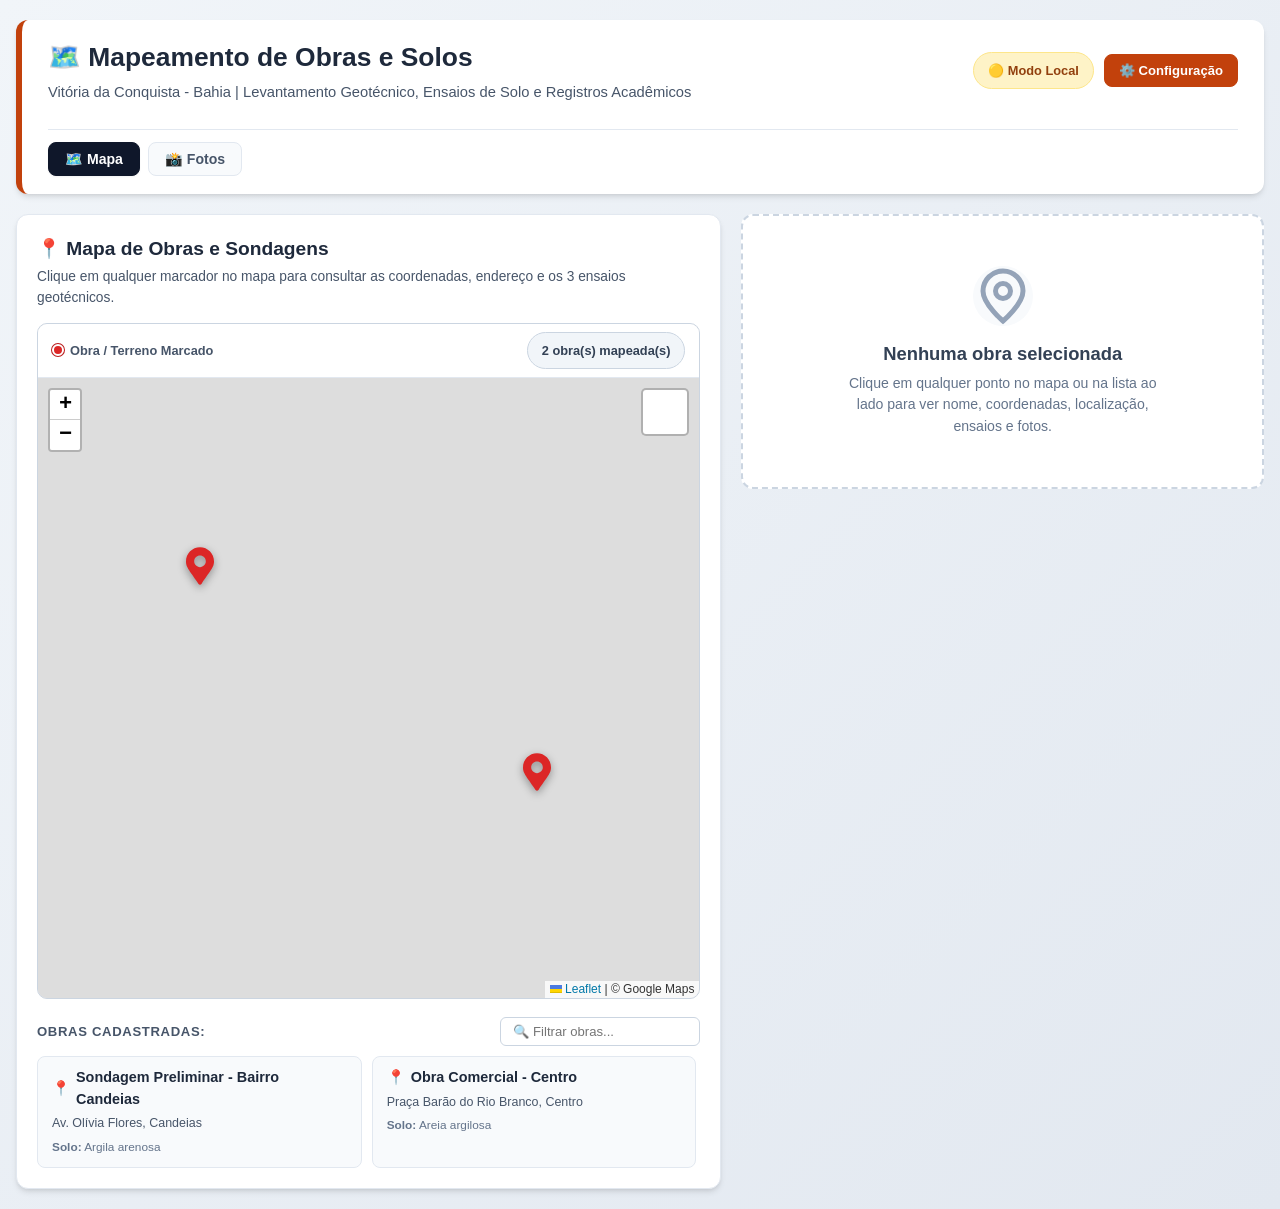
==== commit e6daa160: "feat: reformulacao visual completa com modos visualizacao e configuracao, topo limpo e navegacao de " ====
--- a/index.html
+++ b/index.html
@@ -12,230 +12,506 @@
 
   <div class="container" id="inicio">
 
-    <!-- CABEÇALHO -->
+    <!-- CABEÇALHO COM ESTADOS: VISUALIZAÇÃO E CONFIGURAÇÃO -->
     <header class="cabecalho">
       <div class="cabecalho-info">
         <h1>
           🗺️ Mapeamento de Obras e Solos
         </h1>
-        <p>Vitória da Conquista - Bahia | Georreferenciamento, Limites de Atterberg, Granulometria e Compactação</p>
+        <p>Vitória da Conquista - Bahia | Levantamento Geotécnico, Ensaios de Solo e Registros Acadêmicos</p>
       </div>
 
+      <!-- PARTE DE CIMA: STATUS DO SUPABASE E BOTÕES DE AÇÃO -->
       <div class="cabecalho-acoes">
+        <!-- Status do Banco de Dados / Supabase -->
         <span id="status-nuvem" class="badge-status-nuvem status-verificando">☁️ Conectando...</span>
-        <span id="contador-obras" class="badge-contador">Carregando obras...</span>
-        <a href="turmas.html" class="btn-acao-topo btn-turmas-topo" title="Ver fotos e registros das turmas que fizeram os ensaios">
-          🎓 Fotos das Turmas
-        </a>
-        <a href="editor.html" class="btn-acao-topo btn-config-topo" title="Ir para o painel de adicionar obras e configurar os seletores">
-          ⚙️ Painel de Configurações
-        </a>
+
+        <!-- Botão no Modo Visualização (Apenas Configuração) -->
+        <div id="acoes-modo-visualizacao" class="acoes-grupo">
+          <button type="button" id="btn-entrar-config" class="btn-acao-topo btn-config-topo" title="Entrar no modo de edição e configurações">
+            ⚙️ Configuração
+          </button>
+        </div>
+
+        <!-- Botões no Modo Configuração (Cancelar e Salvar e Voltar) -->
+        <div id="acoes-modo-config" class="acoes-grupo" style="display: none;">
+          <button type="button" id="btn-cancelar-config" class="btn-acao-topo btn-cancelar-topo" title="Cancelar e voltar para a visualização">
+            ✕ Cancelar
+          </button>
+          <button type="button" id="btn-salvar-voltar" class="btn-acao-topo btn-salvar-topo" title="Salvar todas as alterações na nuvem e voltar para o mapa">
+            💾 Salvar e Voltar
+          </button>
+        </div>
       </div>
 
-      <!-- ABAS SUPERIORES -->
-      <nav class="nav-abas-topo">
-        <a href="index.html" class="btn-aba-nav ativo">🗺️ Mapa de Obras</a>
-        <a href="turmas.html" class="btn-aba-nav">🎓 Fotos das Turmas & Ensaios</a>
-        <a href="editor.html" class="btn-aba-nav">⚙️ Adicionar Obra / Configurações</a>
+      <!-- PARTE DE BAIXO: APENAS DOIS BOTÕES DE NAVEGAÇÃO -->
+
+      <!-- 1. Navegação no Modo Visualização: Apenas Mapa e Fotos -->
+      <nav id="nav-visualizacao" class="nav-abas-topo">
+        <button type="button" id="tab-ver-mapa" class="btn-aba-nav ativo">
+          🗺️ Mapa
+        </button>
+        <button type="button" id="tab-ver-fotos" class="btn-aba-nav">
+          📸 Fotos
+        </button>
+      </nav>
+
+      <!-- 2. Navegação no Modo Configuração: Apenas Configurar Mapa e Configurar Fotos -->
+      <nav id="nav-config" class="nav-abas-topo" style="display: none;">
+        <button type="button" id="tab-cfg-mapa" class="btn-aba-nav ativo">
+          📍 Configurar Mapa
+        </button>
+        <button type="button" id="tab-cfg-fotos" class="btn-aba-nav">
+          🎓 Configurar Fotos
+        </button>
       </nav>
     </header>
 
-    <!-- CONTEÚDO PRINCIPAL (GRID 2 COLUNAS) -->
-    <main class="grid-principal">
-
-      <!-- COLUNA DA ESQUERDA: MAPA GOOGLE MAPS E LISTA DE PONTOS -->
-      <section class="card-secao">
-        <h2 class="secao-titulo">
-          📍 Mapa de Obras e Sondagens
-        </h2>
-        <p class="secao-descricao">
-          Clique sobre qualquer marcador no mapa para consultar as coordenadas exatas, localização e ensaios geotécnicos do solo.
-        </p>
-
-        <!-- CONTAINER DO MAPA -->
-        <div class="mapa-conteiner">
-          <div class="mapa-legenda-topo">
-            <div class="mapa-legenda-itens">
-              <span class="legenda-item"><span class="legenda-ponto-salvo"></span> Obra / Terreno Marcado</span>
-            </div>
-            <span>🧭 Vitória da Conquista / BA</span>
-          </div>
-
-          <div id="mapa-obras" class="mapa-real-leaflet"></div>
-        </div>
-
-        <!-- LISTA RÁPIDA DE OBRAS -->
-        <div class="secao-lista-obras">
-          <div class="lista-obras-topo">
-            <span class="lista-obras-titulo">Obras Cadastradas no Mapa:</span>
-            <input type="text" id="input-filtro-obras" class="input-busca-obras" placeholder="🔍 Filtrar obras...">
-          </div>
-          <div id="container-lista-obras" class="container-cards-obras">
-            <!-- Cards gerados dinamicamente via JS -->
-          </div>
-        </div>
-      </section>
-
-      <!-- COLUNA DA DIREITA: DETALHES DA OBRA SELECIONADA -->
-      <aside class="painel-detalhes">
-
-        <!-- ESTADO VAZIO -->
-        <div id="estado-vazio" class="estado-vazio">
-          <div class="estado-vazio-icone">
+    <!-- NOTIFICAÇÃO TOAST GLOBAL -->
+    <div id="toast-notificacao" class="alerta-sucesso"></div>
+
+    <!-- ======================================================================
+         1. ABA: MAPA (MODO VISUALIZAÇÃO)
+         ====================================================================== -->
+    <section id="secao-ver-mapa" class="secao-app-view">
+      <main class="grid-principal">
+        
+        <!-- COLUNA DA ESQUERDA: MAPA LEAFLET E BUSCA -->
+        <div class="card-secao">
+          <h2 class="secao-titulo">
+            📍 Mapa de Obras e Sondagens
+          </h2>
+          <p class="secao-descricao">
+            Clique em qualquer marcador no mapa para consultar as coordenadas, endereço e os 3 ensaios geotécnicos.
+          </p>
+
+          <div class="mapa-conteiner">
+            <div class="mapa-legenda-topo">
+              <div class="mapa-legenda-itens">
+                <span class="legenda-item"><span class="legenda-ponto-salvo"></span> Obra / Terreno Marcado</span>
+              </div>
+              <span id="contador-obras" class="badge-contador">Carregando...</span>
+            </div>
+
+            <div id="mapa-obras" class="mapa-real-leaflet"></div>
+          </div>
+
+          <!-- LISTA RÁPIDA DE OBRAS -->
+          <div class="secao-lista-obras">
+            <div class="lista-obras-topo">
+              <span class="lista-obras-titulo">Obras Cadastradas:</span>
+              <input type="text" id="input-filtro-obras" class="input-busca-obras" placeholder="🔍 Filtrar obras...">
+            </div>
+            <div id="container-lista-obras" class="container-cards-obras"></div>
+          </div>
+        </div>
+
+        <!-- COLUNA DA DIREITA: DETALHES DA OBRA SELECIONADA -->
+        <aside class="painel-detalhes">
+          <!-- ESTADO VAZIO -->
+          <div id="estado-vazio" class="estado-vazio">
+            <div class="estado-vazio-icone">
+              <svg viewBox="0 0 24 24" fill="none" stroke="currentColor" stroke-width="2">
+                <path d="M12 2a8 8 0 0 0-8 8c0 5.25 8 12 8 12s8-6.75 8-12a8 8 0 0 0-8-8z"></path>
+                <circle cx="12" cy="10" r="3"></circle>
+              </svg>
+            </div>
+            <h3>Nenhuma obra selecionada</h3>
+            <p>Clique em qualquer ponto no mapa ou na lista ao lado para ver nome, coordenadas, localização, ensaios e fotos.</p>
+          </div>
+
+          <!-- CARD DE DETALHES DA OBRA -->
+          <div id="card-visualizacao" class="card-detalhes" style="display: none;">
+            <header class="detalhe-cabecalho">
+              <div class="obra-titulo-grupo">
+                <span class="obra-badge-tipo">Informações da Obra</span>
+                <h2 id="view-nome-obra" class="obra-nome">Nome da Obra</h2>
+              </div>
+              <button type="button" id="btn-fechar-view" class="btn-fechar" title="Fechar">✕ Fechar</button>
+            </header>
+
+            <div class="view-conteudo">
+              <!-- COORDENADAS E LOCALIZAÇÃO -->
+              <div class="box-info-geografica">
+                <div class="info-linha">
+                  <span class="info-rotulo-suave">Coordenadas:</span>
+                  <span id="view-coordenadas" class="info-valor-destaque">0.000000, 0.000000</span>
+                </div>
+                <div class="info-linha">
+                  <span class="info-rotulo-suave">Localização:</span>
+                  <span id="view-localizacao" style="font-weight: 600; color: #334155; text-align: right;">-</span>
+                </div>
+                <div class="info-linha" style="margin-top: 4px; justify-content: flex-end;">
+                  <a id="link-externo-google-maps" href="#" target="_blank" rel="noopener noreferrer" class="link-google-maps">
+                    Abrir no Google Maps ↗
+                  </a>
+                </div>
+              </div>
+
+              <!-- DESCRIÇÃO -->
+              <div class="view-secao">
+                <div class="view-rotulo">Descrição do Local</div>
+                <div id="view-descricao" class="view-texto-descricao">Nenhuma descrição registrada.</div>
+              </div>
+
+              <!-- OS 3 SELETORES GEOTÉCNICOS -->
+              <div class="grid-seletores-resultado">
+                <!-- 1. ATTERBERG -->
+                <div class="seletor-card-resultado">
+                  <span class="seletor-titulo-mini">Limite de Atterberg</span>
+                  <span id="view-atterberg" class="seletor-valor-destaque">-</span>
+                </div>
+
+                <!-- 2. GRANULOMETRIA -->
+                <div class="seletor-card-resultado tipo-granulometria">
+                  <span class="seletor-titulo-mini">Granulometria</span>
+                  <span id="view-granulometria" class="seletor-valor-destaque">-</span>
+                </div>
+
+                <!-- 3. COMPACTAÇÃO -->
+                <div class="seletor-card-resultado tipo-compactacao">
+                  <span class="seletor-titulo-mini">Compactação</span>
+                  <span id="view-compactacao" class="seletor-valor-destaque">-</span>
+                </div>
+              </div>
+
+              <!-- FOTOS DA OBRA (ABAIXO DE GRANULOMETRIA E COMPACTAÇÃO) -->
+              <div id="view-fotos-secao" class="view-fotos-obras" style="display: none;">
+                <div class="view-rotulo">
+                  <svg viewBox="0 0 24 24" fill="none" stroke="currentColor" stroke-width="2" width="16" height="16">
+                    <rect x="3" y="3" width="18" height="18" rx="2" ry="2"></rect>
+                    <circle cx="8.5" cy="8.5" r="1.5"></circle>
+                    <polyline points="21 15 16 10 5 21"></polyline>
+                  </svg>
+                  Fotos do Terreno / Ensaios
+                </div>
+                <div class="grid-fotos-visualizacao">
+                  <div id="box-view-foto1" class="card-foto-view" style="display: none;" title="Clique para ampliar">
+                    <img id="view-foto1" src="" alt="Foto 1 da Obra">
+                    <span class="badge-foto-tag">Foto 1</span>
+                  </div>
+                  <div id="box-view-foto2" class="card-foto-view" style="display: none;" title="Clique para ampliar">
+                    <img id="view-foto2" src="" alt="Foto 2 da Obra">
+                    <span class="badge-foto-tag">Foto 2</span>
+                  </div>
+                </div>
+              </div>
+
+              <!-- BOTÃO DE ATALHO PARA EDITAR -->
+              <div class="view-rodape">
+                <button type="button" id="btn-atalho-editar-obra" class="btn-atalho-editar">
+                  ✏️ Editar esta Obra no Painel
+                </button>
+              </div>
+            </div>
+          </div>
+        </aside>
+      </main>
+    </section>
+
+    <!-- ======================================================================
+         2. ABA: FOTOS DAS TURMAS (MODO VISUALIZAÇÃO PÚBLICA)
+         ====================================================================== -->
+    <section id="secao-ver-fotos" class="secao-app-view" style="display: none;">
+      <div class="card-secao">
+        <div class="turmas-topo-bar">
+          <div>
+            <h2 class="secao-titulo" style="font-size: 1.35rem;">
+              📸 Registros Fotográficos das Turmas
+            </h2>
+            <p class="secao-descricao">
+              Acompanhe as turmas de Engenharia e Geotecnia que realizaram ensaios laboratoriais e investigações de solo em Vitória da Conquista.
+            </p>
+          </div>
+
+          <input 
+            type="text" 
+            id="input-filtro-turmas-view" 
+            class="input-busca-obras" 
+            style="max-width: 320px;" 
+            placeholder="🔍 Filtrar por semestre ou atividade..."
+          >
+        </div>
+
+        <!-- GRID DE CARDS PÚBLICOS DE TURMAS -->
+        <div id="container-turmas-publicas" class="grid-turmas-cards"></div>
+      </div>
+    </section>
+
+    <!-- ======================================================================
+         3. ABA: CONFIGURAR MAPA (MODO CONFIGURAÇÃO)
+         ====================================================================== -->
+    <section id="secao-cfg-mapa" class="secao-app-view" style="display: none;">
+      <main class="grid-principal">
+        
+        <!-- COLUNA DA ESQUERDA: MAPA INTERATIVO PARA MARCAR PONTOS -->
+        <div class="card-secao">
+          <div class="banner-dica">
             <svg viewBox="0 0 24 24" fill="none" stroke="currentColor" stroke-width="2">
               <path d="M12 2a8 8 0 0 0-8 8c0 5.25 8 12 8 12s8-6.75 8-12a8 8 0 0 0-8-8z"></path>
               <circle cx="12" cy="10" r="3"></circle>
             </svg>
-          </div>
-          <h3>Nenhuma obra selecionada</h3>
-          <p>Clique em qualquer ponto no mapa ou na lista ao lado para ver o nome da obra, coordenadas, localização e os 3 ensaios de solo.</p>
-        </div>
-
-        <!-- CARD DE DETALHES DA OBRA SELECIONADA -->
-        <div id="card-visualizacao" class="card-detalhes" style="display: none;">
-
-          <header class="detalhe-cabecalho">
-            <div class="obra-titulo-grupo">
-              <span class="obra-badge-tipo">Informações da Obra</span>
-              <h2 id="view-nome-obra" class="obra-nome">Nome da Obra</h2>
-            </div>
-            <button type="button" id="btn-fechar-view" class="btn-fechar" title="Fechar">✕ Fechar</button>
-          </header>
-
-          <div class="view-conteudo">
-
-            <!-- BLOCO DE COORDENADAS E LOCALIZAÇÃO -->
-            <div class="box-info-geografica">
-              <div class="info-linha">
-                <span class="info-rotulo-suave">
-                  <svg viewBox="0 0 24 24" fill="none" stroke="currentColor" stroke-width="2" width="16" height="16">
-                    <circle cx="12" cy="12" r="10"></circle>
-                    <line x1="2" y1="12" x2="22" y2="12"></line>
-                    <path d="M12 2a15.3 15.3 0 0 1 4 10 15.3 15.3 0 0 1-4 10 15.3 15.3 0 0 1-4-10 15.3 15.3 0 0 1 4-10z"></path>
-                  </svg>
-                  Coordenadas:
-                </span>
-                <span id="view-coordenadas" class="info-valor-destaque">0.000000, 0.000000</span>
-              </div>
-
-              <div class="info-linha">
-                <span class="info-rotulo-suave">
-                  <svg viewBox="0 0 24 24" fill="none" stroke="currentColor" stroke-width="2" width="16" height="16">
-                    <path d="M21 10c0 7-9 13-9 13s-9-6-9-13a9 9 0 0 1 18 0z"></path>
-                    <circle cx="12" cy="10" r="3"></circle>
-                  </svg>
-                  Localização:
-                </span>
-                <span id="view-localizacao" style="font-weight: 600; color: #334155; text-align: right;">-</span>
-              </div>
-
-              <div class="info-linha" style="margin-top: 4px; justify-content: flex-end;">
-                <a id="link-externo-google-maps" href="#" target="_blank" rel="noopener noreferrer" class="link-google-maps">
-                  Abrir no Google Maps ↗
-                </a>
-              </div>
-            </div>
-
-            <!-- DESCRIÇÃO DO LOCAL -->
-            <div class="view-secao">
-              <div class="view-rotulo">
-                <svg viewBox="0 0 24 24" fill="none" stroke="currentColor" stroke-width="2">
-                  <path d="M14 2H6a2 2 0 0 0-2 2v16a2 2 0 0 0 2 2h12a2 2 0 0 0 2-2V8z"></path>
-                  <polyline points="14 2 14 8 20 8"></polyline>
-                  <line x1="16" y1="13" x2="8" y2="13"></line>
-                  <line x1="16" y1="17" x2="8" y2="17"></line>
-                </svg>
-                Descrição do Local
-              </div>
-              <div id="view-descricao" class="view-texto-descricao">
-                Nenhuma descrição registrada.
-              </div>
-            </div>
-
-            <!-- OS 3 SELETORES GEOTÉCNICOS -->
-            <div class="grid-seletores-resultado">
-
-              <!-- 1. LIMITE DE ATTERBERG -->
-              <div class="seletor-card-resultado">
-                <span class="seletor-titulo-mini">
-                  <svg viewBox="0 0 24 24" fill="none" stroke="currentColor" stroke-width="2" width="14" height="14">
-                    <path d="M10 2v7.31"></path>
-                    <path d="M14 9.3V2"></path>
-                    <path d="M8.5 2h7"></path>
-                    <path d="M14 9.3a6.5 6.5 0 1 1-4 0"></path>
-                  </svg>
-                  Limite de Atterberg
-                </span>
-                <span id="view-atterberg" class="seletor-valor-destaque">-</span>
-              </div>
-
-              <!-- 2. GRANULOMETRIA -->
-              <div class="seletor-card-resultado tipo-granulometria">
-                <span class="seletor-titulo-mini">
-                  <svg viewBox="0 0 24 24" fill="none" stroke="currentColor" stroke-width="2" width="14" height="14">
-                    <polygon points="12 2 2 7 12 12 22 7 12 2"></polygon>
-                    <polyline points="2 17 12 22 22 17"></polyline>
-                    <polyline points="2 12 12 17 22 12"></polyline>
-                  </svg>
-                  Granulometria
-                </span>
-                <span id="view-granulometria" class="seletor-valor-destaque">-</span>
-              </div>
-
-              <!-- 3. COMPACTAÇÃO -->
-              <div class="seletor-card-resultado tipo-compactacao">
-                <span class="seletor-titulo-mini">
-                  <svg viewBox="0 0 24 24" fill="none" stroke="currentColor" stroke-width="2" width="14" height="14">
-                    <rect x="2" y="7" width="20" height="14" rx="2" ry="2"></rect>
-                    <path d="M16 21V5a2 2 0 0 0-2-2h-4a2 2 0 0 0-2 2v16"></path>
-                  </svg>
-                  Compactação
-                </span>
-                <span id="view-compactacao" class="seletor-valor-destaque">-</span>
-              </div>
-
-            </div>
-
-            <!-- FOTOS DA OBRA / ENSAIO (ABAIXO DE GRANULOMETRIA E COMPACTAÇÃO) -->
-            <div id="view-fotos-secao" class="view-fotos-obras" style="display: none;">
-              <div class="view-rotulo">
-                <svg viewBox="0 0 24 24" fill="none" stroke="currentColor" stroke-width="2">
-                  <rect x="3" y="3" width="18" height="18" rx="2" ry="2"></rect>
-                  <circle cx="8.5" cy="8.5" r="1.5"></circle>
-                  <polyline points="21 15 16 10 5 21"></polyline>
-                </svg>
-                Fotos do Terreno / Ensaios
-              </div>
-              <div class="grid-fotos-visualizacao">
-                <div id="box-view-foto1" class="card-foto-view" style="display: none;" title="Clique para ampliar">
-                  <img id="view-foto1" src="" alt="Foto 1 da Obra">
-                  <span class="badge-foto-tag">Foto 1</span>
-                </div>
-                <div id="box-view-foto2" class="card-foto-view" style="display: none;" title="Clique para ampliar">
-                  <img id="view-foto2" src="" alt="Foto 2 da Obra">
-                  <span class="badge-foto-tag">Foto 2</span>
-                </div>
-              </div>
-            </div>
-
-            <!-- RODAPÉ COM ATALHO DE EDIÇÃO -->
-            <div class="view-rodape">
-              <a href="editor.html" id="link-editar-obra" class="btn-atalho-editar">
-                ✏️ Editar esta Obra no Painel
-              </a>
-            </div>
-
-          </div>
-
-        </div>
-
-      </aside>
-
-    </main>
+            <div>
+              <strong>Como adicionar um terreno:</strong> Clique em qualquer ponto no mapa. As coordenadas serão capturadas e o endereço será preenchido automaticamente!
+            </div>
+          </div>
+
+          <div class="mapa-conteiner">
+            <div class="mapa-legenda-topo">
+              <div class="mapa-legenda-itens">
+                <span class="legenda-item"><span class="legenda-ponto-novo"></span> Ponto Selecionado</span>
+                <span class="legenda-item"><span class="legenda-ponto-salvo"></span> Obra Salva</span>
+              </div>
+              <span>🧭 Vitória da Conquista / BA</span>
+            </div>
+
+            <div id="mapa-editor" class="mapa-real-leaflet"></div>
+          </div>
+
+          <!-- LISTA DE OBRAS DO EDITOR -->
+          <div class="secao-lista-obras">
+            <div class="lista-obras-topo">
+              <span class="lista-obras-titulo">Obras no Banco:</span>
+              <input type="text" id="input-filtro-editor" class="input-busca-obras" placeholder="🔍 Filtrar obras...">
+            </div>
+            <div id="container-lista-obras-editor" class="container-cards-obras"></div>
+          </div>
+        </div>
+
+        <!-- COLUNA DA DIREITA: FORMULÁRIO DA OBRA + SELETORES -->
+        <aside class="painel-detalhes">
+          
+          <!-- FORMULÁRIO DE OBRA -->
+          <div class="card-detalhes">
+            <header class="detalhe-cabecalho">
+              <div class="obra-titulo-grupo">
+                <span id="form-modo-badge" class="obra-badge-tipo">Novo Ponto</span>
+                <h2 id="form-titulo" class="obra-nome">Informações da Obra</h2>
+              </div>
+              <button type="button" id="btn-novo-ponto" class="btn-fechar" title="Iniciar novo ponto">＋ Novo</button>
+            </header>
+
+            <form id="form-obra" class="form-conteudo">
+              <input type="hidden" id="campo-id-edicao">
+              <input type="hidden" id="campo-lat">
+              <input type="hidden" id="campo-lng">
+
+              <!-- NOME -->
+              <div class="campo-grupo">
+                <label for="campo-nome" class="campo-label">
+                  <span>Nome da Obra / Terreno</span>
+                  <span class="dica-label">Obrigatório</span>
+                </label>
+                <input type="text" id="campo-nome" class="input-texto" placeholder="Ex: Residencial Jardins, Loteamento Morada..." required autocomplete="off">
+              </div>
+
+              <!-- COORDENADAS -->
+              <div class="campo-grupo">
+                <label for="campo-coordenadas" class="campo-label">
+                  <span>Coordenadas (Lat, Lng)</span>
+                  <span id="status-coordenadas" class="dica-label" style="color: var(--solo-azul); font-weight: 600;">Clique no mapa</span>
+                </label>
+                <input type="text" id="campo-coordenadas" class="input-texto" placeholder="Clique no mapa para capturar..." readonly style="background: #f1f5f9; font-family: monospace; font-weight: 700;">
+              </div>
+
+              <!-- LOCALIZAÇÃO -->
+              <div class="campo-grupo">
+                <label for="campo-localizacao" class="campo-label">
+                  <span>Localização / Endereço</span>
+                  <span class="dica-label">Bairro / Rua</span>
+                </label>
+                <input type="text" id="campo-localizacao" class="input-texto" placeholder="Ex: Av. Olívia Flores, Bairro Candeias" autocomplete="off">
+              </div>
+
+              <!-- DESCRIÇÃO -->
+              <div class="campo-grupo">
+                <label for="campo-descricao" class="campo-label">
+                  <span>Descrição do Local</span>
+                </label>
+                <textarea id="campo-descricao" class="textarea-customizado" placeholder="Descreva observações da sondagem, profundidade, relevo..."></textarea>
+              </div>
+
+              <!-- SELETOR 1: ATTERBERG -->
+              <div class="campo-grupo">
+                <label for="seletor-atterberg" class="campo-label">
+                  <span>Limite de Atterberg</span>
+                </label>
+                <select id="seletor-atterberg" class="select-customizado">
+                  <option value="">-- Selecione uma opção --</option>
+                </select>
+              </div>
+
+              <!-- SELETOR 2: GRANULOMETRIA -->
+              <div class="campo-grupo">
+                <label for="seletor-granulometria" class="campo-label">
+                  <span>Granulometria</span>
+                </label>
+                <select id="seletor-granulometria" class="select-customizado">
+                  <option value="">-- Selecione uma opção --</option>
+                </select>
+              </div>
+
+              <!-- SELETOR 3: COMPACTAÇÃO -->
+              <div class="campo-grupo">
+                <label for="seletor-compactacao" class="campo-label">
+                  <span>Compactação</span>
+                </label>
+                <select id="seletor-compactacao" class="select-customizado">
+                  <option value="">-- Selecione uma opção --</option>
+                </select>
+              </div>
+
+              <!-- DOIS CAMPOS DE FOTO (ABAIXO DE GRANULOMETRIA E COMPACTAÇÃO) -->
+              <div class="campo-grupo">
+                <label class="campo-label">
+                  <span>📷 Foto 1 da Obra / Ensaio</span>
+                  <span class="dica-label">Opcional</span>
+                </label>
+                <div class="upload-foto-container">
+                  <input type="file" id="campo-foto1" accept="image/*" class="input-file-custom">
+                  <div id="preview-foto1-box" class="preview-foto-box" style="display: none;">
+                    <img id="preview-foto1-img" src="" alt="Prévia Foto 1">
+                    <button type="button" id="btn-remover-foto1" class="btn-remover-foto" title="Remover Foto 1">✕</button>
+                  </div>
+                </div>
+              </div>
+
+              <div class="campo-grupo">
+                <label class="campo-label">
+                  <span>📷 Foto 2 da Obra / Ensaio</span>
+                  <span class="dica-label">Opcional</span>
+                </label>
+                <div class="upload-foto-container">
+                  <input type="file" id="campo-foto2" accept="image/*" class="input-file-custom">
+                  <div id="preview-foto2-box" class="preview-foto-box" style="display: none;">
+                    <img id="preview-foto2-img" src="" alt="Prévia Foto 2">
+                    <button type="button" id="btn-remover-foto2" class="btn-remover-foto" title="Remover Foto 2">✕</button>
+                  </div>
+                </div>
+              </div>
+
+              <!-- BOTÕES DO FORMULÁRIO -->
+              <div class="form-acoes">
+                <button type="submit" id="btn-salvar-obra" class="btn-salvar">
+                  💾 Salvar Obra no Mapa
+                </button>
+                <button type="button" id="btn-limpar-formulario" class="btn-cancelar">
+                  ✕ Limpar
+                </button>
+              </div>
+            </form>
+          </div>
+
+          <!-- GERENCIADOR DE OPÇÕES DOS 3 SELETORES -->
+          <div class="card-config-seletores">
+            <h3 class="secao-titulo" style="font-size: 1.05rem;">
+              ⚙️ Opções dos 3 Seletores
+            </h3>
+            <p class="secao-descricao" style="margin-bottom: 12px;">
+              Adicione ou remova opções disponíveis nos seletores.
+            </p>
+
+            <div class="abas-seletores">
+              <button type="button" class="btn-aba-seletor ativo" data-seletor="atterberg">Atterberg</button>
+              <button type="button" class="btn-aba-seletor" data-seletor="granulometria">Granulometria</button>
+              <button type="button" class="btn-aba-seletor" data-seletor="compactacao">Compactação</button>
+            </div>
+
+            <div id="container-chips-opcoes" class="lista-chips-opcoes"></div>
+
+            <div class="form-adicionar-opcao">
+              <input type="text" id="input-nova-opcao" class="input-nova-opcao" placeholder="Nova opção...">
+              <button type="button" id="btn-adicionar-opcao" class="btn-add-opcao">＋ Adicionar</button>
+            </div>
+          </div>
+
+        </aside>
+      </main>
+    </section>
+
+    <!-- ======================================================================
+         4. ABA: CONFIGURAR FOTOS (MODO CONFIGURAÇÃO)
+         ====================================================================== -->
+    <section id="secao-cfg-fotos" class="secao-app-view" style="display: none;">
+      <!-- FORMULÁRIO DE TURMA -->
+      <div class="card-secao" style="margin-bottom: 24px; border-left: 6px solid #0f766e;">
+        <div class="detalhe-cabecalho" style="margin-bottom: 16px;">
+          <div class="obra-titulo-grupo">
+            <span id="badge-modo-turma" class="obra-badge-tipo" style="background: #f0fdf4; color: #15803d; border-color: #bbf7d0;">Nova Turma</span>
+            <h2 id="titulo-form-turma" class="obra-nome" style="font-size: 1.3rem;">Cadastrar / Editar Registro da Turma</h2>
+          </div>
+          <button type="button" id="btn-limpar-form-turma" class="btn-fechar" title="Limpar formulário">＋ Nova</button>
+        </div>
+
+        <form id="form-turma-cfg" class="form-conteudo">
+          <input type="hidden" id="turma-cfg-id-edicao">
+
+          <div style="display: grid; grid-template-columns: repeat(auto-fit, minmax(260px, 1fr)); gap: 16px;">
+            <div class="campo-grupo">
+              <label for="turma-campo-semestre" class="campo-label">
+                <span>Semestre da Turma</span>
+                <span class="dica-label">Obrigatório (Ex: 2024.2)</span>
+              </label>
+              <input type="text" id="turma-campo-semestre" class="input-texto" placeholder="Ex: 2024.2" required autocomplete="off">
+            </div>
+
+            <div class="campo-grupo">
+              <label for="turma-campo-nome" class="campo-label">
+                <span>Identificação / Nome da Turma</span>
+                <span class="dica-label">Opcional</span>
+              </label>
+              <input type="text" id="turma-campo-nome" class="input-texto" placeholder="Ex: Turma de Geotecnia e Mecânica dos Solos II" autocomplete="off">
+            </div>
+          </div>
+
+          <div class="campo-grupo">
+            <label for="turma-campo-descricao" class="campo-label">
+              <span>Descrição do que fizeram nos Ensaios</span>
+              <span class="dica-label">Obrigatório</span>
+            </label>
+            <textarea id="turma-campo-descricao" class="textarea-customizado" rows="4" placeholder="Descreva detalhadamente o que a turma realizou: ensaios de Atterberg, peneiramento, compactação Proctor, coletas nos bairros..." required></textarea>
+          </div>
+
+          <div class="campo-grupo">
+            <label class="campo-label">
+              <span>📷 Fotos da Turma e dos Ensaios</span>
+              <span class="dica-label">Selecione várias fotos</span>
+            </label>
+            <input type="file" id="turma-input-fotos" accept="image/*" multiple class="input-file-custom">
+            <div id="turma-container-previews" class="turma-galeria" style="margin-top: 10px;"></div>
+          </div>
+
+          <div class="form-acoes" style="margin-top: 16px;">
+            <button type="submit" id="btn-salvar-turma-cfg" class="btn-salvar" style="background: #0f766e; border-color: #0f766e;">
+              💾 Salvar Registro da Turma
+            </button>
+            <button type="button" id="btn-cancelar-turma-cfg" class="btn-cancelar">
+              ✕ Limpar Formulário
+            </button>
+          </div>
+        </form>
+      </div>
+
+      <!-- LISTA DE TURMAS COM AÇÕES DE EDITAR/EXCLUIR -->
+      <div class="card-secao">
+        <div class="turmas-topo-bar">
+          <div>
+            <h2 class="secao-titulo" style="font-size: 1.25rem;">
+              Gerenciar Turmas Cadastradas
+            </h2>
+            <p class="secao-descricao">
+              Edite as fotos e descrições ou remova turmas cadastradas.
+            </p>
+          </div>
+          <input type="text" id="input-filtro-turmas-cfg" class="input-busca-obras" style="max-width: 320px;" placeholder="🔍 Filtrar turmas...">
+        </div>
+        <div id="container-turmas-config" class="grid-turmas-cards"></div>
+      </div>
+    </section>
 
   </div>
 
-  <!-- MODAL LIGHTBOX PARA AMPLIAR FOTOS -->
+  <!-- MODAL LIGHTBOX PARA AMPLIAR FOTOS EM TELA CHEIA -->
   <div id="modal-lightbox" class="modal-lightbox">
     <div class="lightbox-conteiner">
       <button type="button" id="btn-fechar-lightbox" class="btn-fechar-lightbox" title="Fechar">✕</button>
@@ -243,9 +519,9 @@
     </div>
   </div>
 
-  <!-- SCRIPTS LEAFLET, DADOS E VISUALIZADOR -->
+  <!-- SCRIPTS LEAFLET, DADOS E APLICAÇÃO UNIFICADA -->
   <script src="lib/leaflet.js"></script>
   <script src="dados_solos.js"></script>
-  <script src="viewer.js"></script>
+  <script src="app.js"></script>
 </body>
 </html>
--- a/style.css
+++ b/style.css
@@ -192,6 +192,38 @@
   transform: translateY(-1px);
 }
 
+.btn-salvar-topo {
+  background: #16a34a;
+  color: white;
+  border-color: #16a34a;
+  font-weight: 700;
+}
+
+.btn-salvar-topo:hover {
+  background: #15803d;
+  color: white;
+  transform: translateY(-1px);
+}
+
+.btn-cancelar-topo {
+  background: #f1f5f9;
+  color: #475569;
+  border-color: #cbd5e1;
+  font-weight: 600;
+}
+
+.btn-cancelar-topo:hover {
+  background: #fee2e2;
+  color: #dc2626;
+  border-color: #fca5a5;
+}
+
+.acoes-grupo {
+  display: flex;
+  align-items: center;
+  gap: 8px;
+}
+
 .input-file-oculto {
   display: none;
 }
@@ -767,6 +799,20 @@
   font-weight: 600;
   align-items: center;
   gap: 8px;
+}
+
+#toast-notificacao {
+  position: fixed;
+  top: 24px;
+  right: 24px;
+  z-index: 999999;
+  border-radius: 8px;
+  box-shadow: var(--sombra-xl);
+  border: 1px solid #86efac;
+  background: #dcfce7;
+  color: #14532d;
+  font-size: 0.92rem;
+  padding: 12px 20px;
 }
 
 .alerta-sucesso.visivel {
